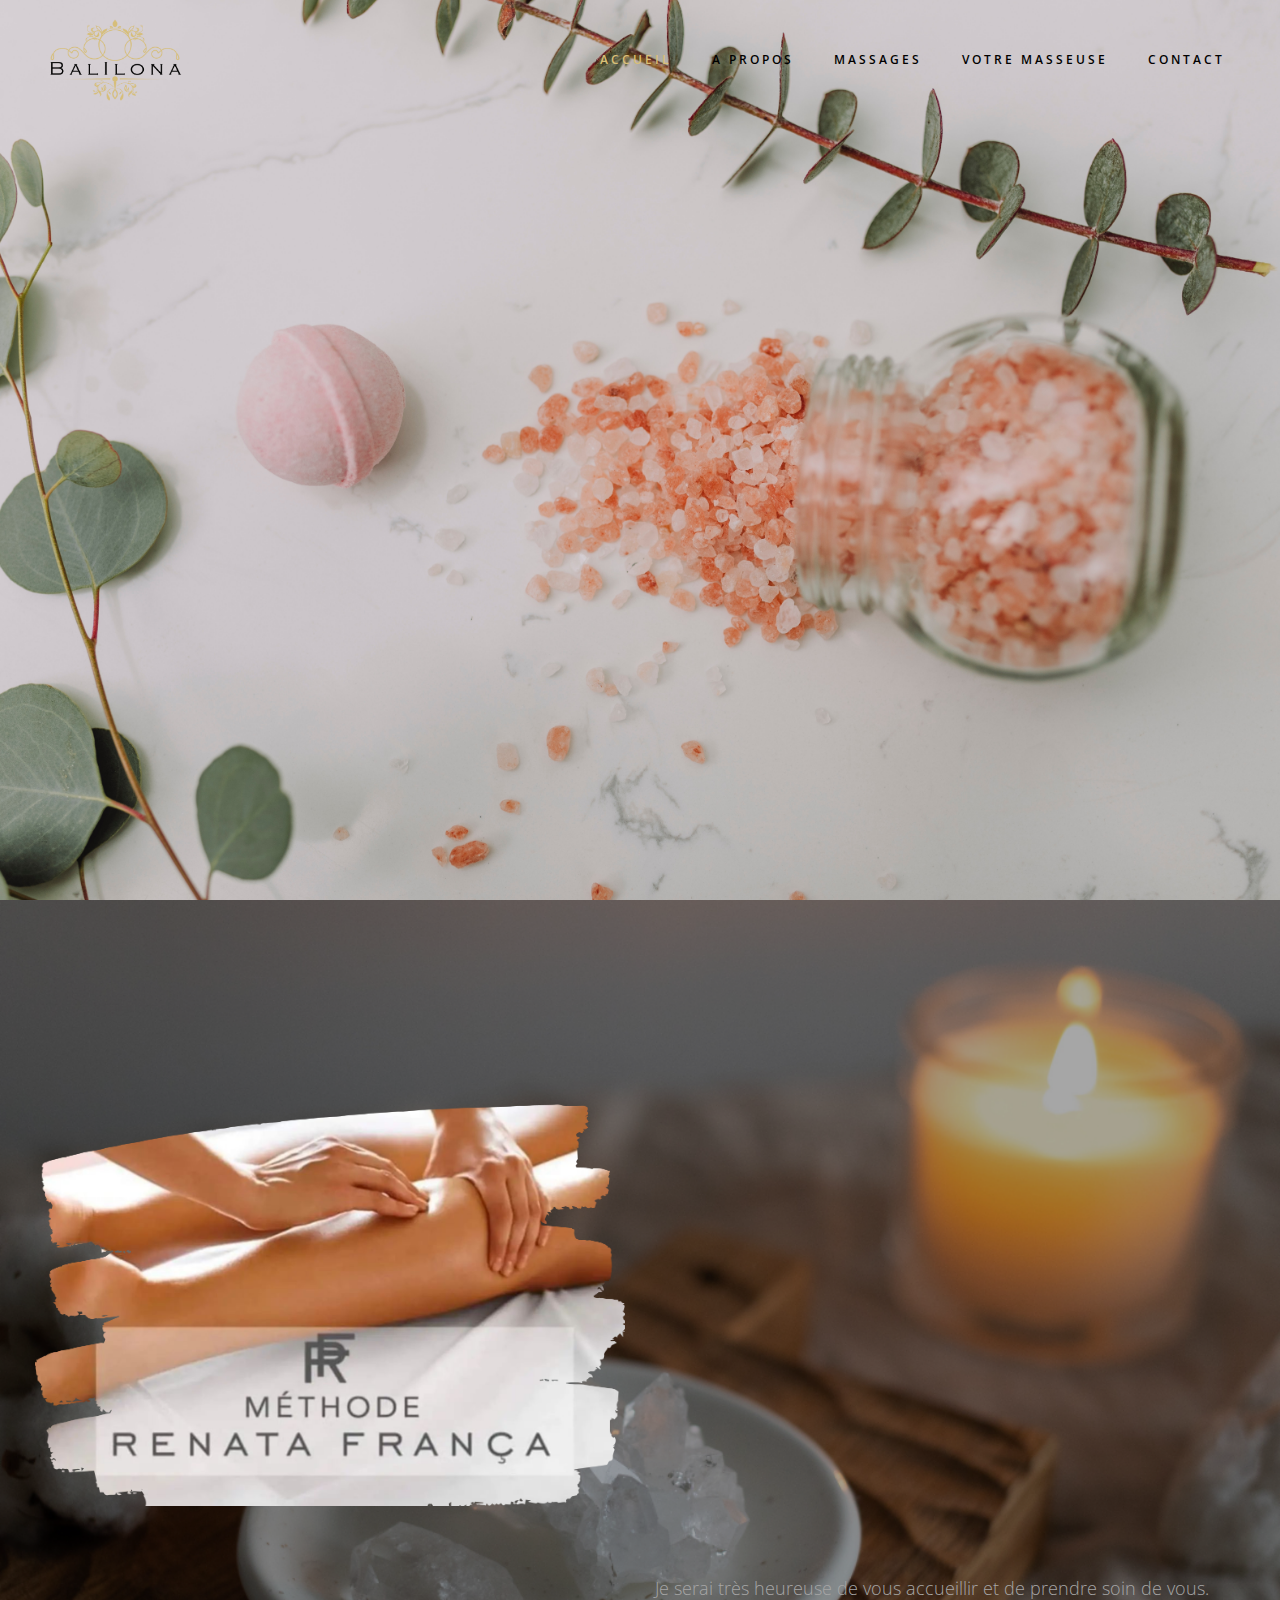
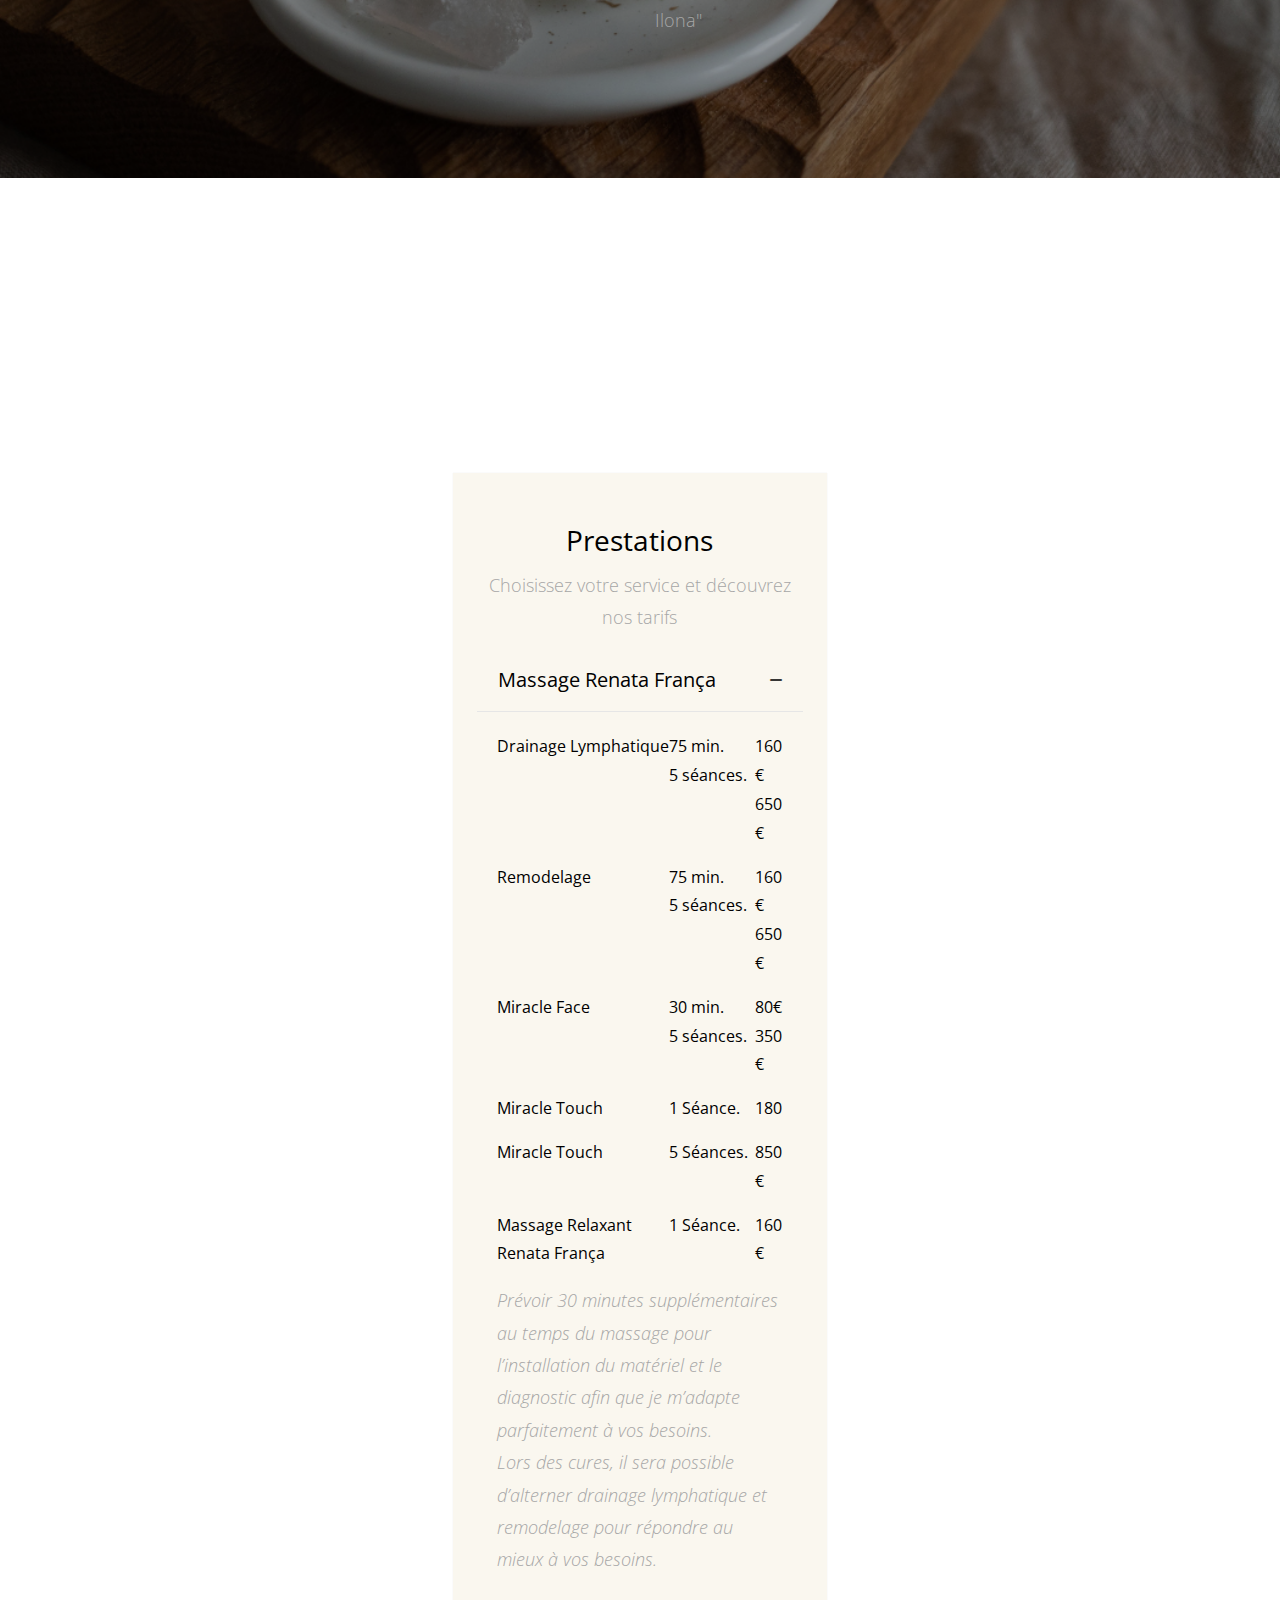
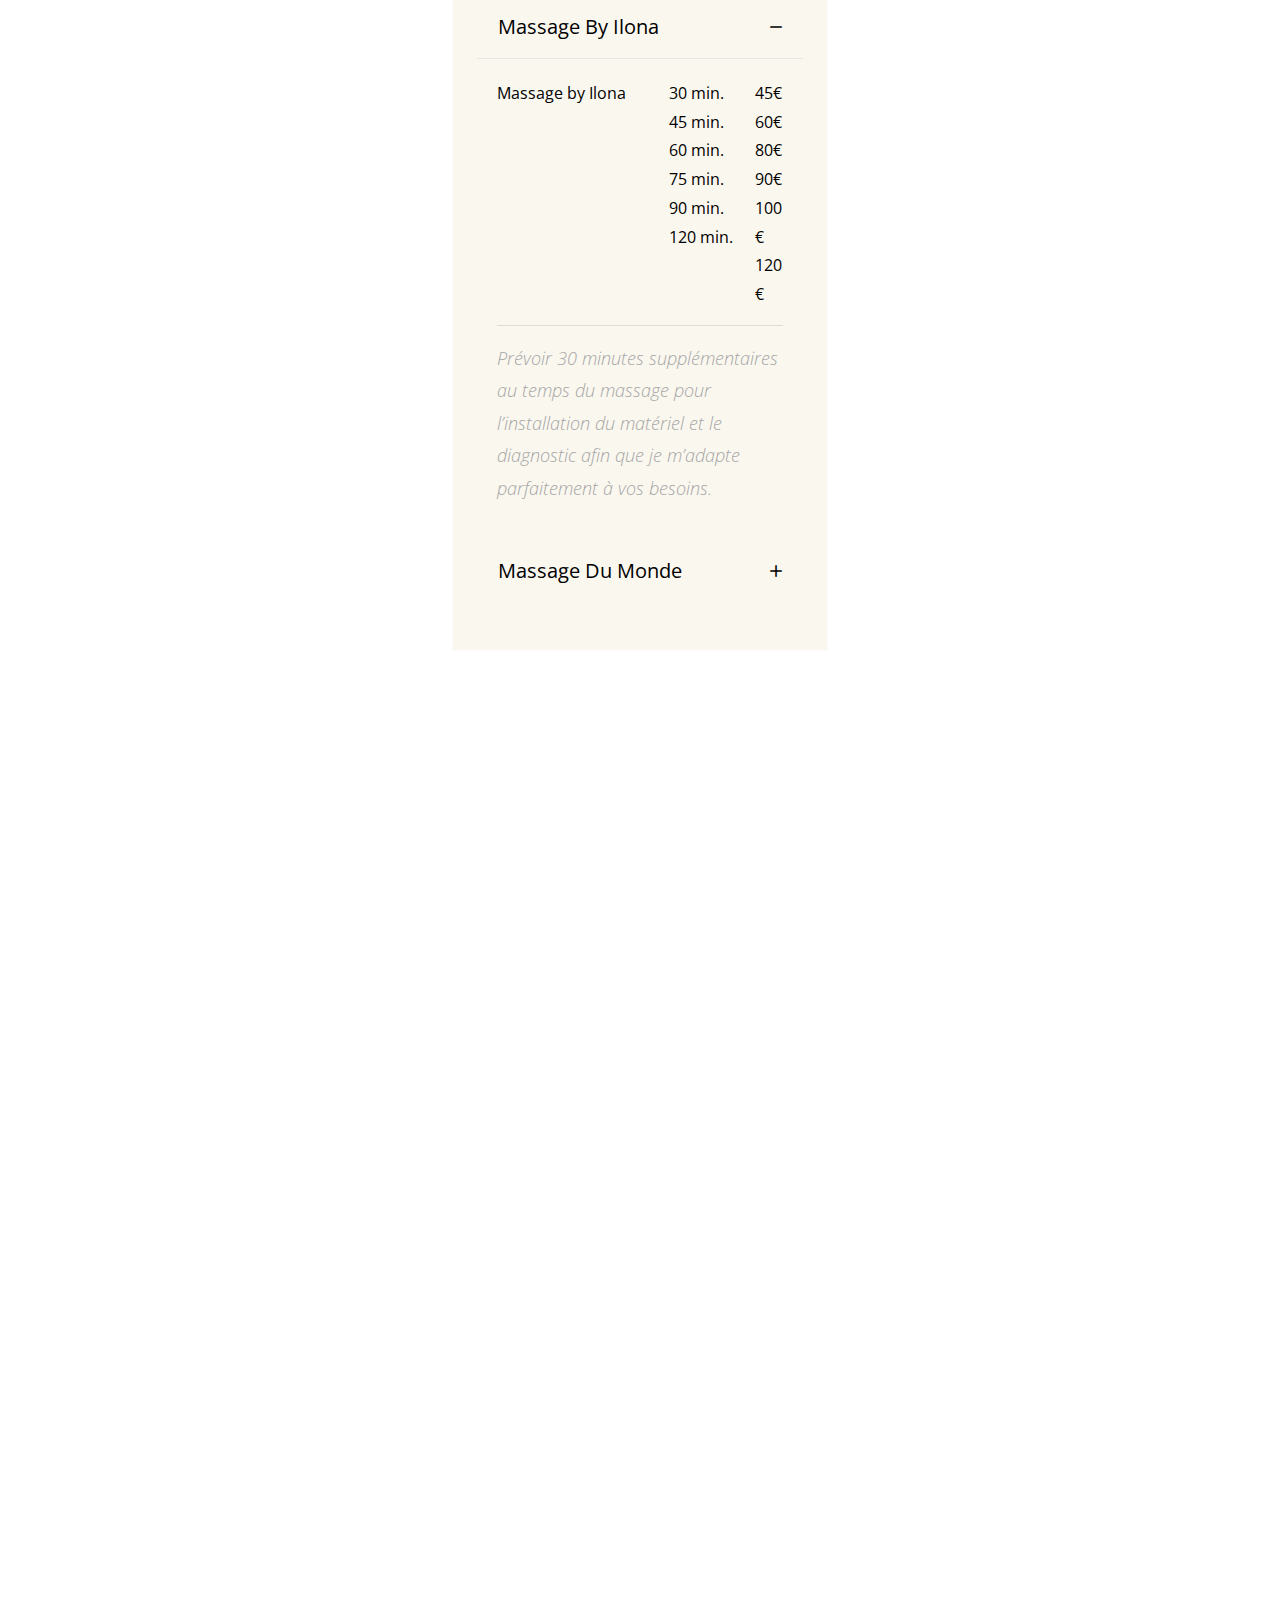
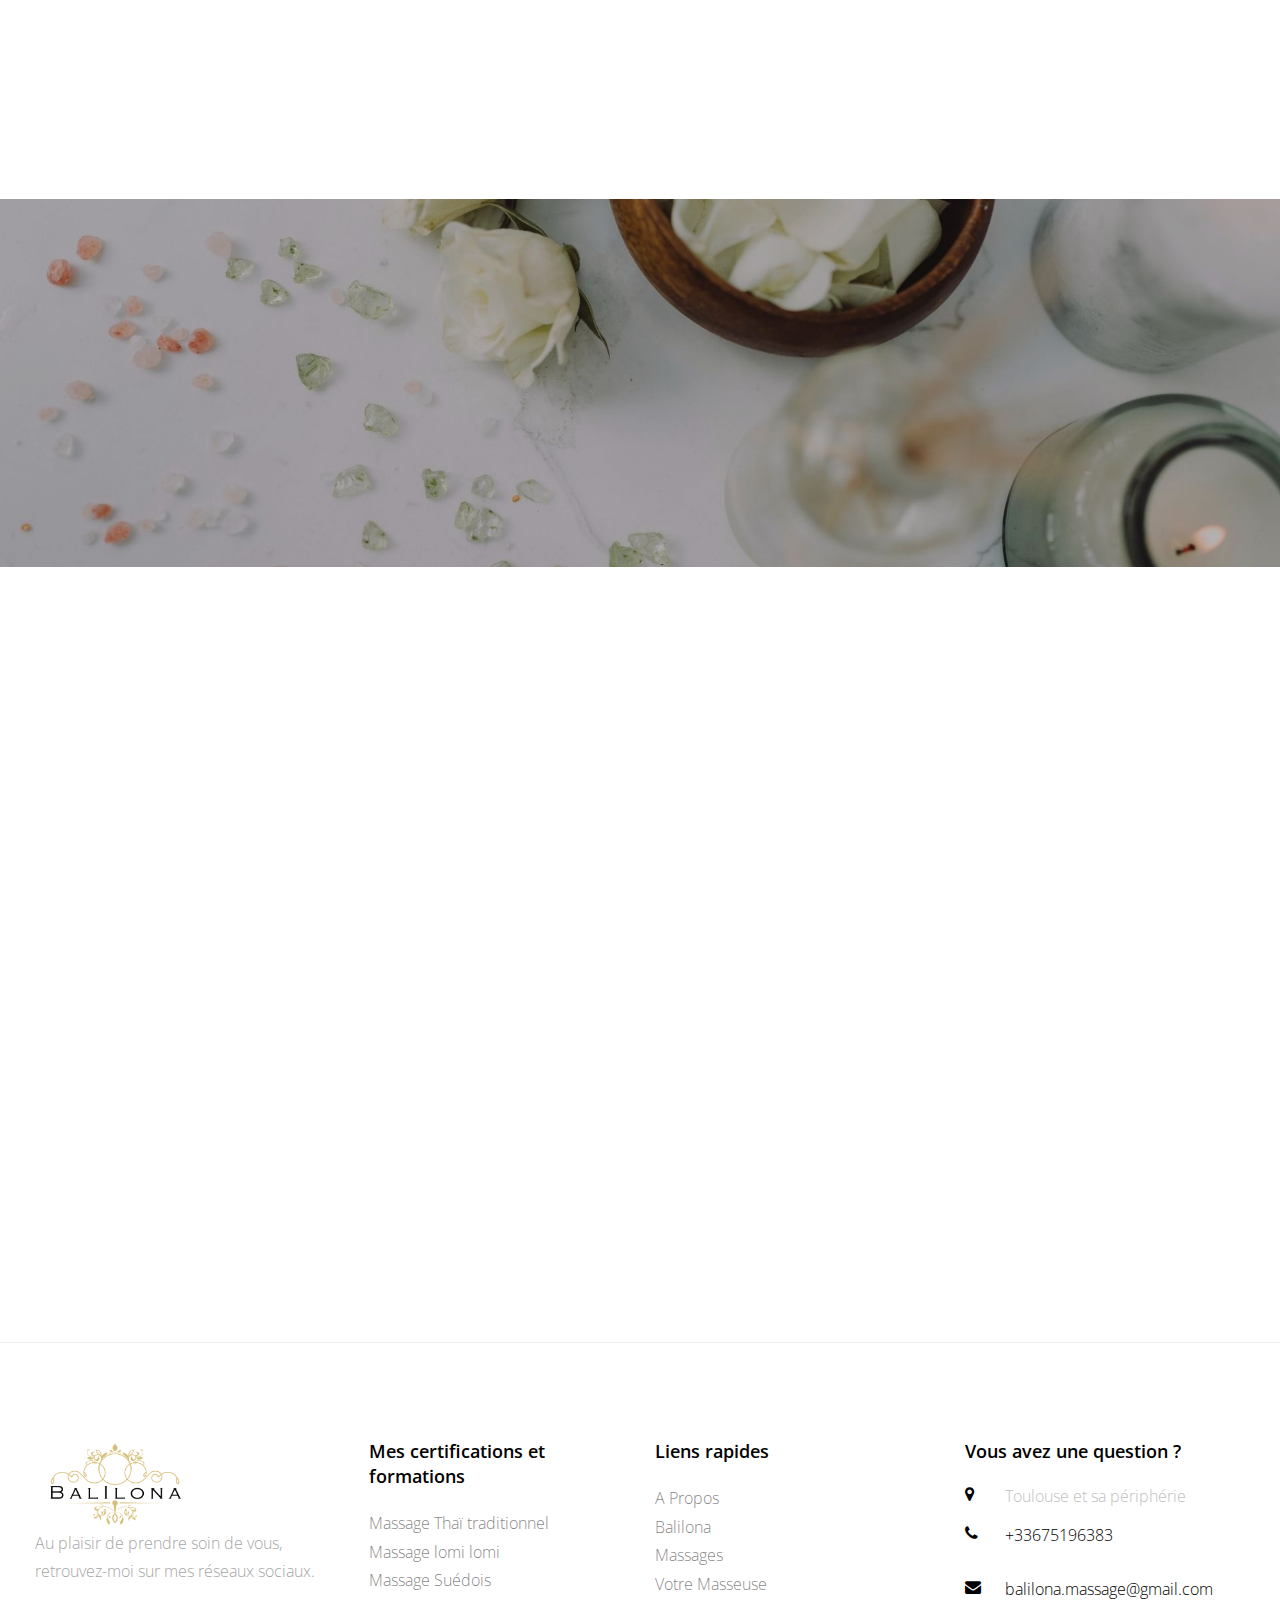
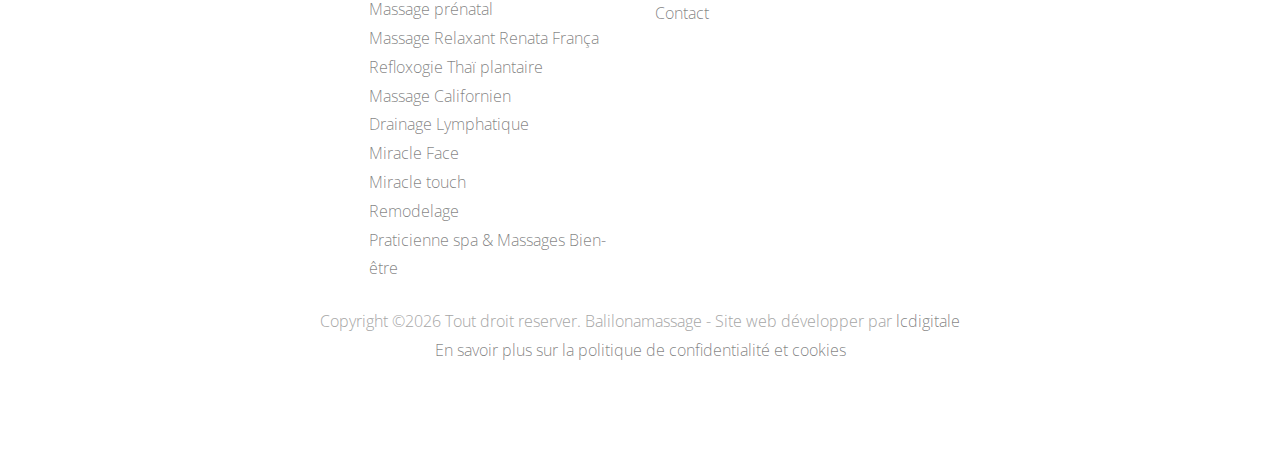
==== index.html @ 9d1067f8 "ok" ====
<!DOCTYPE html>
<html lang="fr">
  <head>
    <title>Balilona Massages | Bien-être - Soin du corps </title>
    <meta charset="utf-8">
	<meta name="Content-Language" content="fr">
    <meta name="viewport" content="width=device-width, initial-scale=1, shrink-to-fit=no">

	<meta name="description" content =" Balilona des Massages à domicile Soin du corps à Cornebarrieu (31700), des résultats immédiats et impressionnants, certifiées Renata França." > 
	
	<meta name=“geo.position” content=“43.649136;1.326251″ />
	<meta name=“geo.placename” content="Cornebarrieu,Toulouse,Blagnac" />
	<meta name="geo.region" content="FR" />
	<meta  name =" Revisit-After " content =" 15 jours " > 
    <meta name="Robots" content="all">
    <meta  name =" Distribution " content =" global " > 
	<meta name="Geography" content="Cornebarrieu,Toulouse,Blagnac,france,31">
	<meta name="Revisit-After" content="15 days">
	<meta name="Author" content="lcdigitale">
	<meta name="googlebot" content="index,follow" />
	<meta name="Distribution" content="global">


	<meta name="google-site-verification" content="D0m6QWLwFqWfWzj986SCKS7WxZ5JpIFlzRQPBS05jjw" />
	<meta  name ="Identifier-URL " content =" https://www.balilonamassages.fr" >  


	<link rel="canonical" href="https://www.balilonamassages.fr/index.html" />
	
    
    <link href="https://fonts.googleapis.com/css?family=Open+Sans:300,400,600,700&display=swap" rel="stylesheet">

    <link href="https://fonts.googleapis.com/css?family=Prata&display=swap" rel="stylesheet">

    <link rel="stylesheet" href="css/open-iconic-bootstrap.min.css">
    <link rel="stylesheet" href="css/animate.css">
    
    <link rel="stylesheet" href="css/owl.carousel.min.css">
    <link rel="stylesheet" href="css/owl.theme.default.min.css">
    <link rel="stylesheet" href="css/magnific-popup.css">

    <link rel="stylesheet" href="css/aos.css">

    <link rel="stylesheet" href="css/ionicons.min.css">

    <link rel="stylesheet" href="css/bootstrap-datepicker.css">
    <link rel="stylesheet" href="css/jquery.timepicker.css">

    
    <link rel="stylesheet" href="css/flaticon.css">
    <link rel="stylesheet" href="css/icomoon.css">
    <link rel="stylesheet" href="css/style.css">

 <!-- Site Icons -->
 <link rel="shortcut icon" href="images/favicon.ico" type="image/x-icon" />
 <link rel="apple-touch-icon" href="images/favicon.png" type="image/png" >
 <link rel="shortcut icon" href="images/favicon.png" type="image/png"> 
 <link rel="icon" type="image/png" href="favicon-32x32.png" sizes="32x32" />
<link rel="icon" type="image/png" href="favicon-16x16.png" sizes="16x16" />



  </head>
  <body>
  
		<nav class="navbar navbar-expand-lg navbar-dark ftco_navbar bg-dark ftco-navbar-light" id="ftco-navbar">
	    <div class="container">
			
	   

		  <a class="navbar-brand" href="index.html">  <img src="images/logosite.png" alt="" width ="160px"  height="90px"></a>
		  
	      <button class="navbar-toggler" type="button" data-toggle="collapse" data-target="#ftco-nav" aria-controls="ftco-nav" aria-expanded="false" aria-label="Toggle navigation">
	        <span class="oi oi-menu"></span> Menu
	      </button>
	      <div class="collapse navbar-collapse" id="ftco-nav">
	        <ul class="navbar-nav ml-auto">
	          <li class="nav-item active"><a href="index.html" class="nav-link">Accueil</a></li>
	          <li class="nav-item"><a href="about.html" class="nav-link">A Propos</a></li>
	          <li class="nav-item"><a href="treatments.html" class="nav-link">Massages</a></li>
	          <li class="nav-item"><a href="specialists.html" class="nav-link">Votre Masseuse</a></li>
	   
	          <li class="nav-item"><a href="contact.html" class="nav-link">Contact</a></li>
	        </ul>
	      </div>
		  </div>
	  </nav>
    <!-- END nav -->

    <section class="hero-wrap js-fullheight" style="background-image: url('images/home.jpg');" data-stellar-background-ratio="0.5">
      <div class="overlay"></div>
      <div class="container">
        <div class="row no-gutters slider-text js-fullheight align-items-center justify-content-center">
          <div class="col-md-10 ftco-animate text-center">
          
            <h1 class="mb-3 bread"> Massage authentique </h1>
            <div class="row justify-content-center">
	            <div class="col-md-7 mb-3">
	            	<p>Des méthodes exclusives aux résultats immédiats et impressionnants, certifiées Renata França </p>
	            </div>
	          </div>
            <p>
            	<!-- <a href="treatments.html" class="btn btn-primary p-3 px-5 py-4 mr-md-2">Prestations</a> -->
				<a href="https://4mains-by-balilona.fr/prendre-rendez-vous/" class="btn btn-primary p-3 px-5 py-4 mr-md-2">Prendre rendez-vous</a>

            	<a href="tel:+33561487504" class="btn btn-primary p-3 px-5 py-4 ml-md-2">Contact</a>
				
            </p>
          </div>
        </div>
      </div>
    </section>
		
	<section class="ftco-section ftco-intro" style="background-image: url(images/bga.jpg);">
    	<div class="container">
        
    		<div class="row">
          <div class="col-lg-6 col-md-6 col-sm-12">
            <div class="coach align-items-stretch">
	    				<div class="img" style="background-image: url(images/renata.webp);" ></div>
	    				<div class="text bg-white p-50 ftco-animate text-center align-items-center">
	    					
	    					<!-- <ul class="ftco-social-media d-flex mt-4">
	                <li class="ftco-animate"><a href="https://www.facebook.com/Balilona-massages-237519251512725/" target="_blank" class="mr-2 d-flex justify-content-center align-items-center"><span class="icon-facebook"></span></a></li>
	                <li class="ftco-animate"><a href="https://www.instagram.com/balilona_massages/?fbclid=IwAR17vVh69WdG_x_L82P-2kBR4TirBGyMKBbxUxsJnkkonviEpHbC3fAAJOo" target="_blank" class="mr-2 d-flex justify-content-center align-items-center"><span class="icon-instagram"></span></a></li>
	              </ul> -->
	    					<p></p>
	    				</div>
	    			</div>
          </div>
		  <div class=" col-lg-6 col-md-6 col-sm-12">
			<div class="heading-section ftco-animate">
	<h2 class="mb-4">Bienvenu(e)s</h2>
  </div>
  
  <p class="ftco-animate">Que ce soit pour un moment de lâcher prise, tensions musculaires ou une fatigue persistante le massage bien être ou thérapeutique viendra soulager et améliorer de façon certaine la plupart de vos maux.

	<br>
	Après un moment d'échange afin de comprendre précisément vos besoins et attentes, j'adapterais le massage afin qu'il vous soit parfaitement personnalisé.
	<br>
	Je suis une masseuse passionnée, diplômée et expérimentée avec un savoir faire et un sérieux professionnalisme, je suis régulièrement en formation pour toujours me perfectionner et vous donner entière satisfaction.

	<br>
	N'hésitez pas à me suivre sur les réseaux sociaux.

  </p>

  <ul class="ftco-footer-social list-unstyled float-lft mt-3">
	<li class="ftco-animate"><a href="https://www.facebook.com/Balilona-massages-237519251512725/" target="_blank"><span class="icon-facebook"></span></a></li>
	<li class="ftco-animate"><a href="https://www.instagram.com/balilona_massages/?fbclid=IwAR17vVh69WdG_x_L82P-2kBR4TirBGyMKBbxUxsJnkkonviEpHbC3fAAJOo" target="_blank"><span class="icon-instagram"></span></a></li>
  </ul>

 <p> Je serai très heureuse de vous accueillir et de prendre soin de vous.
	Ilona"</p>

  <!-- <ul class="mt-5 do-list">
	<li class="ftco-animate"><a href="#"><span class="ion-ios-checkmark-circle mr-3"></span>Vous souhaitez prendre soin de vous</a></li>
	<li class="ftco-animate"><a href="#"><span class="ion-ios-checkmark-circle mr-3"></span>Vous avez besoin d’aide dans votre perte de poids </a></li>
	<li class="ftco-animate"><a href="#"><span class="ion-ios-checkmark-circle mr-3"></span>Vous avez des douleurs musculaires, dorsales</a></li>
	<li class="ftco-animate"><a href="#"><span class="ion-ios-checkmark-circle mr-3"></span>Vous vous sentez fatigué, stressé</a></li>
	  <li class="ftco-animate"><a href="#"><span class="ion-ios-checkmark-circle mr-3"></span>Vous préparez une épreuve sportive</a></li>
	  <li class="ftco-animate"><a href="#"><span class="ion-ios-checkmark-circle mr-3"></span>Vous êtes enceinte</a></li>
	  <li class="ftco-animate"><a href="#"><span class="ion-ios-checkmark-circle mr-3"></span>Vous voulez un moment de bien être </a></li>
  </ul> -->
		</div>
    		</div>
    	</div>
    </section>
	

	

		<section class="ftco-section">
			<div class="container-fluid px-md-5">
				<div class="row justify-content-center mb-5 pb-3">
			<div class="col-md-12 heading-section ftco-animate text-center">
			  <h3 class="subheading">Services</h3>
			  <h2 class="mb-1">Massages</h2>
			</div>
		  </div>
		  <div class="row align-items-center">
			  <div class="col-lg-4">
				  <div class="row no-gutters">
					  <div class="col-md-6 d-flex align-items-stretch">
						  <div class="treatment w-100 text-center ftco-animate border border-right-0 border-bottom-0 p-3 py-4">
									  <div class="icon d-flex justify-content-center align-items-center">
										  <span class="flaticon-candle"></span>
									  </div>
									  <div class="text mt-2">
										  <h3>Drainage Lymphatique</h3>
										  <p>Avec une pression ferme et un rythme rapide ce
											  massage vous soulagera des jambes lourdes et de la rétention d'eau.</p>
									  </div>
								  </div>
					  </div>
					  <div class="col-md-6 d-flex align-items-stretch">
						  <div class="treatment w-100 text-center ftco-animate border border-bottom-0 p-3 py-4">
									  <div class="icon d-flex justify-content-center align-items-center">
										  <span class="flaticon-spa-1"></span>
									  </div>
									  <div class="text mt-2">
										  <h3>Massage Thaï traditionnel</h3>
										  <p>Il détend les muscles et les étires, libère les tensions du corps et de l'esprit, accélère la circulation sanguine et améliore les flexibilités.</p>
									  </div>
								  </div>
					  </div>
					  <div class="col-md-6 d-flex align-items-stretch">
						  <div class="treatment w-100 text-center ftco-animate border border-right-0 p-3 py-4">
									  <div class="icon d-flex justify-content-center align-items-center">
										  <span class="flaticon-stone"></span>
									  </div>
									  <div class="text mt-2">
										  <h3>Massage Californien</h3>
										  <p>Lent et fluide, il est composé d’effleurages relaxants, doux et enveloppants,aide à prendre conscience de son corps, un instant de détente totale.</p>
									  </div>
								  </div>
					  </div>
					  <div class="col-md-6 d-flex align-items-stretch">
						<div class="treatment w-100 text-center ftco-animate border p-3 py-4">
									<div class="icon d-flex justify-content-center align-items-center">
										<span class="flaticon-rose"></span>
									</div>
									<div class="text mt-2">
										<h3>Miracle Touch </h3>
										<p> Comme une liposculture manuelle garantissant une silhouette affinée, une peau uniforme et des muscles mieux dessinés. Il réduit la cellulite et la rétention d’eau, les résultats sont spectaculaires.</p>
									</div>
								</div>
					</div>
	
					  <div class="col-md-6 d-flex align-items-stretch">
						<div class="treatment w-100 text-center ftco-animate border border-right-0 p-3 py-4">
									<div class="icon d-flex justify-content-center align-items-center">
										<span class="flaticon-stone"></span>
									</div>
									<div class="text mt-2">
										<h3>Relaxant Renata</h3>
										<p>favorise l’équilibre entre le corps et l’esprit, il soulage les douleurs musculaires, détend le corps, diminue les tensions, améliore la qualité du sommeil.</p>
									</div>
								</div>
					</div>
					<div class="col-md-6 d-flex align-items-stretch">
						<div class="treatment w-100 text-center ftco-animate border p-3 py-4">
									<div class="icon d-flex justify-content-center align-items-center">
										<span class="flaticon-lotus"></span>
									</div>
									<div class="text mt-2">
										<h3>Massage By Ilona</h3>
										<p>C’est un massage personnalisé qui répond aux besoins du receveur,ce massage signature saura soulager vos maux,en travaillant en profondeur.</p>
									</div>
								</div>
					</div>
				  </div>
			  </div>
	
	
			  <div class="col-lg-4 d-flex align-items-stretch">
				  <div id="accordion" class="myaccordion w-100 text-center py-5 px-1 px-md-4">
					  <div>
						  <h3>Prestations</h3>
						  <p>Choisissez votre service et découvrez nos tarifs </p>
					  </div>
					  <div class="card">
						  <div class="card-header" id="headingOne">
							<h2 class="mb-0">
							  <button class="d-flex align-items-center justify-content-between btn btn-link" data-toggle="collapse" data-target="#collapseOne" aria-expanded="true" aria-controls="collapseOne">
								Massage Renata França
								<i class="fa" aria-hidden="true"></i>
							  </button>
							</h2>
						  </div>
						  <div id="collapseOne" class="collapse show" aria-labelledby="headingOne" data-parent="#accordion">
							  <div class="card-body text-left">
								<ul>
									<li class="d-flex">
										<span>Drainage Lymphatique</span>
										
	
										<span>75 min. <br> 5 séances.</span>
											<span>  160€ <br> 650€ </span>
										
									</li>
									<li class="d-flex">
										<span>Remodelage</span>
										<span>75 min. <br> 5 séances.</span>
											<span>  160€ <br> 650€ </span>
									</li>
									<li class="d-flex">
										<span>Miracle Face</span>
										<span>30 min. <br> 5 séances.</span>
										<span>  80€ <br> 350€ </span>
									</li>
	
									<li class="d-flex">
										<span>Miracle Touch </span>
										<span> 1 Séance.</span>
										<span>  180  </span>
									</li>
	
									<li class="d-flex">
										<span>Miracle Touch </span>
										<span> 5 Séances.</span>
										<span>   850€  </span>
									</li>
									
									
									<li class="d-flex">
										<span>Massage Relaxant <br> Renata França </span>
										<span> 1 Séance.</span>
										<span>   160€ </span>
									</li>
								</ul>
								<em>Prévoir 30 minutes supplémentaires au temps du massage pour l’installation du matériel et le diagnostic afin que je m’adapte parfaitement à vos besoins. <br>
									Lors des cures, il sera possible d’alterner drainage lymphatique et remodelage pour répondre au mieux à vos besoins.
	</em>
							</div>
						  </div>
						</div>
					   
					  <div class="card">
						  <div class="card-header" id="headingTwo">
							<h2 class="mb-0">
							  <button class="d-flex align-items-center justify-content-between btn btn-link" data-toggle="collapse" data-target="#collapseTwo" aria-expanded="true" aria-controls="collapseTwo">
								Massage by Ilona
								<i class="fa" aria-hidden="true"></i>
							  </button>
							</h2>
						  </div>
						  <div id="collapseTwo" class="collapse show" aria-labelledby="headingTwo" data-parent="#accordion">
							<div class="card-body text-left">
								<ul>
									<li class="d-flex">
										<span>Massage by Ilona</span>
										<span>30 min.   <br> 45 min. <br> 60 min. <br> 75 min. <br> 90 min. <br> 120 min.</span>
											<span>  45€ <br> 60€ <br> 80€ <br> 90€ <br> 100€ <br> 120€ </span>
									
									  </li>
	
									 
									  <hr>
									  <em>Prévoir 30 minutes supplémentaires au temps du massage pour l’installation du matériel et le diagnostic afin que je m’adapte parfaitement à vos besoins.</em>
							
								</ul>
							</div>
						  </div>
						</div>
							<div class="card">
							  <div class="card-header" id="headingFour">
								<h2 class="mb-0">
								  <button class="d-flex align-items-center justify-content-between btn btn-link collapsed" data-toggle="collapse" data-target="#collapseFour" aria-expanded="false" aria-controls="collapseFour">
									  Massage du Monde
									<i class="fa" aria-hidden="true"></i>
								  </button>
								</h2>
							  </div>
							  <div id="collapseFour" class="collapse" aria-labelledby="headingFour" data-parent="#accordion">
								  <div class="card-body text-left">
									<ul>
										<li class="d-flex">
											<span>Massage prénatal</span>
											<span>60 min.  <br> 75 min.  </span>
												<span>  80€  <br> 90€ </span>
										
										  </li>
										<li class="d-flex">
											<span>Massage Thaï traditionnel</span>
											<span>60 min. <br> 75 min. <br> 90 min. </span>
											<span>  80€ <br> 90€ <br> 100€ </span>
											<!-- <span>105 min.</span>
											<span>90€</span>    -->
										</li>
										<li class="d-flex">
											<span>Massage Californien</span>
											<span>60 min. <br> 75 min. <br> 90 min. </span>
											<span>  80€ <br> 90€ <br> 100€ </span>
											<!-- <span>45 min.  <br> 60 min. <br>90 min. </span>
											<span>  50€ <br> 65€ <br> 95€ </span> -->
										   
										</li>
										<li class="d-flex">
											<span>Refloxogie plantaire Thaï</span>
											<span>45 min.</span>
											<span>70€</span>
										</li>
	
										<li class="d-flex">
											<span>Massage Suédois </span>
											<span>60 min. <br> 75 min. <br> 90 min. </span>
											<span>  80€ <br> 90€ <br> 100€ </span>
										</li>
										<hr>
										<em>Prévoir 30 minutes supplémentaires au temps du massage pour l’installation du matériel et le diagnostic afin que je m’adapte parfaitement à vos besoins.</em>
									  
									</ul>
								</div>
							  </div>
							</div>
	
						
						  
						  </div>
			  </div>
	
	
			  <div class="col-lg-4">
				  <div class="row no-gutters">
					  <div class="col-md-6 d-flex align-items-stretch">
						  <div class="treatment w-100 text-center ftco-animate border border-right-0 border-bottom-0 p-3 py-4">
									  <div class="icon d-flex justify-content-center align-items-center">
										  <span class="flaticon-beauty-treatment"></span>
									  </div>
									  <div class="text mt-2">
										  <h3>Miracle Face</h3>
										  <p> Pour une peau oxygénée et drainée,il aura un effet lifting naturel,améliorant la cicatrisation, détoxifiant, le contour du visage est retravaillé.</p>
									  </div>
								  </div>
					  </div>
					  <div class="col-md-6 d-flex align-items-stretch">
						  <div class="treatment w-100 text-center ftco-animate border border-bottom-0 p-3 py-4">
									  <div class="icon d-flex justify-content-center align-items-center">
										  <span class="flaticon-relax"></span>
									  </div>
									  <div class="text mt-2">
										  <h3>Remodelage</h3>
										  <p>Amincissant par excellence! Grâce à des manœuvres manuelles vigoureuses, rapides et fermes
											   ce qui donne une silhouette aux contours uniformes.</p>
									  </div>
								  </div>
					  </div>
					  <div class="col-md-6 d-flex align-items-stretch">
						  <div class="treatment w-100 text-center ftco-animate border border-right-0 p-3 py-4">
									  <div class="icon d-flex justify-content-center align-items-center">
										  <span class="flaticon-massage"></span>
									  </div>
									  <div class="text mt-2">
										  <h3>Refloxogie Thaï</h3>
										  <p>c’est un massage basé sur la stimulation des points d’acupunctures, des zones de réflexologies et des lignes d’énergies.</p>
									  </div>
								  </div>
					  </div>
					  <div class="col-md-6 d-flex align-items-stretch">
						  <div class="treatment w-100 text-center ftco-animate border p-3 py-4">
									  <div class="icon d-flex justify-content-center align-items-center">
										  <span class="flaticon-rose"></span>
									  </div>
									  <div class="text mt-2">
										  <h3>Massage suédois</h3>
										  <p>Idéal pour la récupération sportive grâce, pour dénouer les tensions musculaires, étirer les tendons et ligaments, raffermir les muscles et aider à éliminer les toxines.</p>
									  </div>
								  </div>
					  </div>
	
						<div class="col-md-6 d-flex align-items-stretch">
						  <div class="treatment w-100 text-center ftco-animate border border-right-0 p-3 py-4">
									  <div class="icon d-flex justify-content-center align-items-center">
										  <span class="flaticon-massage"></span>
									  </div>
									  <div class="text mt-2">
										  <h3>Massage prénatal </h3>
										  <p>Pour femme enceinte soulage les douleurs musculaires et articulaires ,améliore la circulation sanguine et lymphatique, réduit la rétention d’eau , soulage le stress, l’anxiété et la fatigue.</p>
									  </div>
								  </div>
					  </div>
	
					
				  </div>
			  </div>
		  </div>
			</div>
		</section>
	
	  



    <section class="ftco-section testimony-section">
      <div class="container">
        <div class="row justify-content-center mb-5 pb-3">
          <div class="col-md-10 heading-section ftco-animate text-center">
            <h3 class="subheading">Témoignages</h3>
            <h2 class="mb-1">Ce qu'ils pensent</h2>
          </div>
        </div>
        <div class="row ftco-animate">
          <div class="col-md-12">
            <div class="carousel-testimony owl-carousel">
              <div class="item">
                <div class="testimony-wrap p-4 pb-5">
                  <div class="text">
                  	<div class="line pl-5">
	                    <p class="mb-4 pb-1">super professionnelle, douce et attentionnée ravie de t'avoir fait confiance après ma cure de drainage lymphatique et conseils j'ai gagné une taille.</p>
	                    <span class="quote d-flex align-items-center justify-content-center">
	                      <i class="icon-quote-left"></i>
	                    </span>
	                  </div>
                    <div class="d-flex align-items-center">
                    	<div class="user-img" style="background-image: url()">
		                  </div>
		                  <div class="ml-4">
		                  	<p class="name">Béatrice</p>
		                    <span class="position">Client</span>
		                  </div>
                    </div>
                  </div>
                </div>
              </div>
              <div class="item">
                <div class="testimony-wrap p-4 pb-5">
                  <div class="text">
                    <div class="line pl-5">
	                    <p class="mb-4 pb-1">Ilona a été à l'écoute de mes besoins, elle m'a expliqué précisément ses méthodes, et le drainage lymphatique est extraordinaire.</p>
	                    <span class="quote d-flex align-items-center justify-content-center">
	                      <i class="icon-quote-left"></i>
	                    </span>
	                  </div>

                    <div class="d-flex align-items-center">
                    	<div class="user-img" style="background-image: url()">
		                  </div>
		                  <div class="ml-4">
							<p class="name">Martine</p>
		                    <span class="position">Client</span>
		                  </div>
                    </div>
                  </div>
                </div>
              </div>


              <div class="item">
                <div class="testimony-wrap p-4 pb-5">
                  <div class="text">
                    <div class="line pl-5">
	                    <p class="mb-4 pb-1">Hier c'était la 4 ème séance de ma cure mon corps est vraiment modifié, metamorphosé,affiné, je recommande à tout le monde ilona.</p>
	                    <span class="quote d-flex align-items-center justify-content-center">
	                      <i class="icon-quote-left"></i>
	                    </span>
	                  </div>

                    <div class="d-flex align-items-center">
                    	<div class="user-img" style="background-image: url()">
		                  </div>
		                  <div class="ml-4">
		                  	<p class="name">Stéphanie</p>
		                    <span class="position">Client</span>
		                  </div>
                    </div>
                  </div>
                </div>
              </div>


			  
              <div class="item">
                <div class="testimony-wrap p-4 pb-5">
                  <div class="text">
                    <div class="line pl-5">
	                    <p class="mb-4 pb-1">Très professionnel, très bon massage relaxant et tonifiant. Très accueillant et souriante. Je recommande Ilona sans problème.</p>
	                    <span class="quote d-flex align-items-center justify-content-center">
	                      <i class="icon-quote-left"></i>
	                    </span>
	                  </div>

                    <div class="d-flex align-items-center">
                    	<div class="user-img" style="background-image: url()">
		                  </div>
		                  <div class="ml-4">
		                  	<p class="name">Jérémy</p>
		                    <span class="position">Client</span>
		                  </div>
                    </div>
                  </div>
                </div>
              </div>

			  <div class="item">
                <div class="testimony-wrap p-4 pb-5">
                  <div class="text">
                    <div class="line pl-5">
	                    <p class="mb-4 pb-1">Drainage au top, douleurs soulagées un vrai bonheur. Merci... vivement le prochain</p>
	                    <span class="quote d-flex align-items-center justify-content-center">
	                      <i class="icon-quote-left"></i>
	                    </span>
	                  </div>

                    <div class="d-flex align-items-center">
                    	<div class="user-img" style="background-image: url()">
		                  </div>
		                  <div class="ml-4">
		                  	<p class="name">Val</p>
		                    <span class="position">Client</span>
		                  </div>
                    </div>
                  </div>
                </div>
              </div>

			  
			  <div class="item">
                <div class="testimony-wrap p-4 pb-5">
                  <div class="text">
                    <div class="line pl-5">
	                    <p class="mb-4 pb-1">Ilona a été attentive à ma demande. Très professionnelle, souriante, agréable,... Très belle personne qui sait prendre soin de vous.</p>
	                    <span class="quote d-flex align-items-center justify-content-center">
	                      <i class="icon-quote-left"></i>
	                    </span>
	                  </div>

                    <div class="d-flex align-items-center">
                    	<div class="user-img" style="background-image: url()">
		                  </div>
		                  <div class="ml-4">
		                  	<p class="name">Sandra</p>
		                    <span class="position">Client</span>
		                  </div>
                    </div>
                  </div>
                </div>
              </div>

			  <div class="item">
                <div class="testimony-wrap p-4 pb-5">
                  <div class="text">
                    <div class="line pl-5">
	                    <p class="mb-4 pb-1">Le meilleur service que j’ai pu voir ! Les clients.tes sont traités.ées avec douceur et professionnalisme, le travail est parfait, on est satisfaits.tes de A à Z.</p>
	                    <span class="quote d-flex align-items-center justify-content-center">
	                      <i class="icon-quote-left"></i>
	                    </span>
	                  </div>

                    <div class="d-flex align-items-center">
                    	<div class="user-img" style="background-image: url()">
		                  </div>
		                  <div class="ml-4">
		                  	<p class="name">Graziano</p>
		                    <span class="position">Client</span>
		                  </div>
                    </div>
                  </div>
                </div>
              </div>

			  <div class="item">
                <div class="testimony-wrap p-4 pb-5">
                  <div class="text">
                    <div class="line pl-5">
	                    <p class="mb-4 pb-1">Masseuse professionnelle et au top. Je recommence fortement! Cette jeune femme est d’une gentillesse et à l’écoute de ses clients. On sens qu’elle est très bien formée et qu’elle se forme très régulièrement pour nous apporter des soins d’exceptions. Merci encore pour ses agréables moments!</p>
	                    <span class="quote d-flex align-items-center justify-content-center">
	                      <i class="icon-quote-left"></i>
	                    </span>
	                  </div>

                    <div class="d-flex align-items-center">
                    	<div class="user-img" style="background-image: url()">
		                  </div>
		                  <div class="ml-4">
		                  	<p class="name">Cynthia</p>
		                    <span class="position">Client</span>
		                  </div>
                    </div>
                  </div>
                </div>
              </div>

			  <div class="item">
                <div class="testimony-wrap p-4 pb-5">
                  <div class="text">
                    <div class="line pl-5">
	                    <p class="mb-4 pb-1">Jeune masseuse au top! Perplexe du fait de sa jeunesse, j'ai été ravie de son soin! Elle est à l'écoute et sait vous mettre à l'aise! On en ressort décontracté! Merci encore et à très bientôt!</p>
	                    <span class="quote d-flex align-items-center justify-content-center">
	                      <i class="icon-quote-left"></i>
	                    </span>
	                  </div>

                    <div class="d-flex align-items-center">
                    	<div class="user-img" style="background-image: url()">
		                  </div>
		                  <div class="ml-4">
		                  	<p class="name">Elodie</p>
		                    <span class="position">Client</span>
		                  </div>
                    </div>
                  </div>
                </div>
              </div>














              <div class="item">
                <div class="testimony-wrap p-4 pb-5">
                  <div class="text">
                    <div class="line pl-5">
	                    <p class="mb-4 pb-1">Merci à Ilona pour ta gentillesse et ta bienveillance, ce drainage fut un pur moment de plaisir, j'ai dormi comme un bébé et je n'ai plus mal au jambes.</p>
	                    <span class="quote d-flex align-items-center justify-content-center">
	                      <i class="icon-quote-left"></i>
	                    </span>
	                  </div>

                    <div class="d-flex align-items-center">
                    	<div class="user-img" style="background-image: url()">
		                  </div>
		                  <div class="ml-4">
		                	<p class="name">Carine</p>
		                    <span class="position">Client</span>
		                  </div>
                    </div>
                  </div>
                </div>
              </div>
              
              </div> 
            </div>
          </div>
        </div>
      </div>
    </section>

    
	  <section class="ftco-counter img" id="section-counter" style="background-image: url(images/para.jpg);" data-stellar-background-ratio="0.2">
		<div class="overlay"></div>
  <div class="container">
	<div class="row justify-content-center">
		<div class="col-md-10">
			<div class="row">
			 
			  <div class="col-md-6 col-lg-6 d-flex justify-content-center counter-wrap ftco-animate">
				<div class="block-18 text-center">
				  <div class="text">
					  <strong class="number" data-number="3">0</strong>
					  <span>Diplômes</span>
				  </div>
				</div>
			  </div>
			  
			  <div class="col-md-6 col-lg-6 d-flex justify-content-center counter-wrap ftco-animate">
				<div class="block-18 text-center">
				  <div class="text">
					  <strong class="number" data-number="16">0</strong>
					  <span>Certifications</span>
				  </div>
				</div>
			  </div>
			</div>
		  </div>
	</div>
  </div>
</section>


		<section class="ftco-gallery ftco-section">
    	<div class="container">
    		<div class="row justify-content-center mb-5 pb-3">
          <div class="col-md-7 heading-section ftco-animate text-center">
            <h3 class="subheading">Galerie</h3>
            <h2 class="mb-1">Découvrez les dernières photos</h2>
          </div>
        </div>
    		<div class="row">
					<div class="col-md-3 ftco-animate">
						<a href="images/gallery-1.jpg" class="gallery image-popup img d-flex align-items-center" style="background-image: url(images/gallery-1.jpg);">
							<div class="icon mb-4 d-flex align-items-center justify-content-center">
    						<span class="icon-instagram"></span>
    					</div>
						</a>
					</div>
					<div class="col-md-3 ftco-animate">
						<a href="images/gallery-2.jpg" class="gallery image-popup img d-flex align-items-center" style="background-image: url(images/gallery-2.jpg);">
							<div class="icon mb-4 d-flex align-items-center justify-content-center">
    						<span class="icon-instagram"></span>
    					</div>
						</a>
					</div>
					<div class="col-md-3 ftco-animate">
						<a href="images/gallery-3.jpg" class="gallery image-popup img d-flex align-items-center" style="background-image: url(images/gallery-3.jpg);">
							<div class="icon mb-4 d-flex align-items-center justify-content-center">
    						<span class="icon-instagram"></span>
    					</div>
						</a>
					</div>
					<div class="col-md-3 ftco-animate">
						<a href="images/avnt.jpg" class="gallery image-popup img d-flex align-items-center" style="background-image: url(images/avnt.jpg);">
							<div class="icon mb-4 d-flex align-items-center justify-content-center">
    						<span class="icon-instagram"></span>
    					</div>
						</a>
					</div>
        </div>
    	</div>
    </section>

		
	<footer class="ftco-footer ftco-section">
		<div class="container">
		  <div class="row d-flex">
			<div class="col-md">
			  <div class="ftco-footer-widget mb-4">
				  <a href="index.html">  <img src="images/logosite.png" alt="" width ="160px"  height="90px"></a>
				<p>Au plaisir de prendre soin de vous, retrouvez-moi sur mes réseaux sociaux.</p>
				<ul class="ftco-footer-social list-unstyled float-lft mt-3">
				  <li class="ftco-animate"><a href="https://www.facebook.com/Balilona-massages-237519251512725/" target="_blank"><span class="icon-facebook"></span></a></li>
				  <li class="ftco-animate"><a href="https://www.instagram.com/balilona_massages/?fbclid=IwAR17vVh69WdG_x_L82P-2kBR4TirBGyMKBbxUxsJnkkonviEpHbC3fAAJOo" target="_blank"><span class="icon-instagram"></span></a></li>
				</ul>
			  </div>
			</div>
			<div class="col-md">
			  <div class="ftco-footer-widget mb-4 ml-md-4">
				<h2 class="ftco-heading-2">Mes certifications et formations</h2>
				<ul class="list-unstyled">
				  <li><a href="images/thai.jpg" target="_blank">Massage Thaï traditionnel</a></li>
				  <li><a href="images/lomi.jpg" target="_blank">Massage lomi lomi</a></li>
				  <li><a href="images/suedois.jpg" target="_blank">Massage Suédois</a></li>
				  <li><a href="images/prena.jpg" target="_blank">Massage prénatal</a></li>
				  <li><a href="images/relax.jpg" target="_blank">Massage Relaxant Renata França</a></li>
				  <li><a href="images/reflexo.jpg" target="_blank">Refloxogie Thaï plantaire</a></li>
				  <li><a href="images/cal.jpg" target="_blank">Massage Californien</a></li>
				  <li><a href="images/lymph.jpg" target="_blank">Drainage Lymphatique</a></li>
				  <li><a href="images/face.jpg" target="_blank">Miracle Face</a></li>
				  <li><a href="images/touch.jpg" target="_blank">Miracle touch</a></li>
				  <li><a href="images/modo.jpg" target="_blank">Remodelage</a></li>
				  <li><a href="images/bien.jpg" target="_blank">Praticienne spa & Massages Bien-être</a></li>
				</ul>
			  </div>
			</div>
			<div class="col-md">
			  <div class="ftco-footer-widget mb-4">
				<h2 class="ftco-heading-2">Liens rapides</h2>
				<ul class="list-unstyled">
				  <li><a href="about.html">A Propos</a></li>
				  <li><a href="index.html">Balilona</a></li>
				  <li><a href="treatments.html">Massages</a></li>
				  <li><a href="specialists.html">Votre Masseuse</a></li>
				  <li><a href="contact.html">Contact</a></li>
				</ul>
			  </div>
			</div>
			<div class="col-md">
			  <div class="ftco-footer-widget mb-4">
				<h2 class="ftco-heading-2">Vous avez une question ?</h2>
				<div class="block-23 mb-3">
				  <ul>
					<li><span class="icon icon-map-marker"></span><span class="text">Toulouse et sa périphérie </span></li>
					<li><a href="tel:+33675196383"><span class="icon icon-phone"></span><span class="text">+33675196383 </span></a></li>
					<li><a href="mailto:balilona.massage@gmail.com"><span class="icon icon-envelope"></span><span class="text">balilona.massage@gmail.com</span></a></li>
				  </ul>
				</div>
			  </div>
			</div>
		  </div>
		  <div class="row">
			<div class="col-md-12 text-center">
  
			  <p class="mb-0">
				Copyright &copy;<script>
				  document.write(new Date().getFullYear());
  
				</script> Tout droit reserver. Balilonamassage - Site web développer  <i class="" aria-hidden="true"></i> par <a href="https://lcdigitale.fr" target="_blank">lcdigitale</a>
			  
			  </p>
			  <a  href ="cookies.html" >  En savoir plus sur la politique de confidentialité et cookies  </a > 
			</div>
		  </div>
		</div>
	  </footer>
  

  <!-- loader -->
  <div id="ftco-loader" class="show fullscreen"><svg class="circular" width="48px" height="48px"><circle class="path-bg" cx="24" cy="24" r="22" fill="none" stroke-width="4" stroke="#eeeeee"/><circle class="path" cx="24" cy="24" r="22" fill="none" stroke-width="4" stroke-miterlimit="10" stroke="#F96D00"/></svg></div>


  <script src="js/jquery.min.js"></script>
  <script src="js/jquery-migrate-3.0.1.min.js"></script>
  <script src="js/popper.min.js"></script>
  <script src="js/bootstrap.min.js"></script>
  <script src="js/jquery.easing.1.3.js"></script>
  <script src="js/jquery.waypoints.min.js"></script>
  <script src="js/jquery.stellar.min.js"></script>
  <script src="js/owl.carousel.min.js"></script>
  <script src="js/jquery.magnific-popup.min.js"></script>
  <script src="js/aos.js"></script>
  <script src="js/jquery.animateNumber.min.js"></script>
  <script src="js/bootstrap-datepicker.js"></script>
  <script src="js/jquery.timepicker.min.js"></script>
  <script src="js/scrollax.min.js"></script>
  <!-- <script src="https://maps.googleapis.com/maps/api/js?key=AIzaSyBVWaKrjvy3MaE7SQ74_uJiULgl1JY0H2s&sensor=false"></script>
  <script src="js/google-map.js"></script> -->
  <script src="js/main.js"></script>
  <!-- <script type="text/javascript" src="//cookie.eurowebpage.com/cookie.js?skin=cookielaw1&amp;position=bottom&amp;animation=shake&amp;delay=8&amp;msg=En%20cliquant%20sur%20%22J'accepte%22%2C%20vous%20acceptez%20l'utilisation%20des%20cookies.%20Vous%20pourrez%20toujours%20les%20d%C3%A9sactiver%20ult%C3%A9rieurement.%20&amp;learnmore=%20En%20savoir%20plus%20sur%20la%20politique%20de%20confidentialit%C3%A9%20et%20cookies%20&amp;link_color=dbb63a&amp;morelink=https%3A%2F%2Fwww.balilonamassages.fr%2Fcookies.html&amp;accept_color=ffffff&amp;accept_background=dcc43a"></script>     -->
  <!-- <script type="text/javascript" src="https://click123.ca/dist/js/snow.js"></script> -->
  <!-- <script type="text/javascript" src="https://click123.ca/dist/js/heart.js"></script> -->

  <!-- <script type="text/javascript" src="js/snow.js"></script>
    <script type="text/javascript">
        window.onload = function(){
            snow.init(10);
        };
    </script> -->


  <!-- Cookie Consent by https://www.FreePrivacyPolicy.com -->
<script type="text/javascript" src="//www.freeprivacypolicy.com/public/cookie-consent/4.0.0/cookie-consent.js" charset="UTF-8"></script>
<script type="text/javascript" charset="UTF-8">
document.addEventListener('DOMContentLoaded', function () {
cookieconsent.run({"notice_banner_type":"standalone","consent_type":"express","palette":"light","language":"fr","page_load_consent_levels":["strictly-necessary"],"notice_banner_reject_button_hide":false,"preferences_center_close_button_hide":false,"page_refresh_confirmation_buttons":false,"website_name":"www.balilonamassages.fr/","website_privacy_policy_url":"https://www.balilonamassages.fr/cookies.html"});
});
</script>

<noscript>Cookie Consent by <a href="https://www.freeprivacypolicy.com/" rel="nofollow noopener">Free Privacy Policy Generator website</a></noscript>
<!-- End Cookie Consent -->

</body>
</html>
---- css/flaticon.css ----
/*
  	Flaticon icon font: Flaticon
  	Creation date: 31/12/2018 05:16
  	*/
  	
@font-face {
  font-family: "Flaticon";
  src: url("../fonts/flaticon/font/Flaticon.eot");
  src: url("../fonts/flaticon/font/Flaticon.eot?#iefix") format("embedded-opentype"),
       url("../fonts/flaticon/font/Flaticon.woff") format("woff"),
       url("../fonts/flaticon/font/Flaticon.ttf") format("truetype"),
       url("../fonts/flaticon/font/Flaticon.svg#Flaticon") format("svg");
  font-weight: normal;
  font-style: normal;
}

@media screen and (-webkit-min-device-pixel-ratio:0) {
  @font-face {
    font-family: "Flaticon";
    src: url("../fonts/flaticon/font/Flaticon.svg#Flaticon") format("svg");
  }
}

[class^="flaticon-"]:before, [class*=" flaticon-"]:before,
[class^="flaticon-"]:after, [class*=" flaticon-"]:after {   
  font-family: Flaticon;
  font-style: normal;
  font-weight: normal;
  font-variant: normal;
  text-transform: none;
  line-height: 1;

  /* Better Font Rendering =========== */
  -webkit-font-smoothing: antialiased;
  -moz-osx-font-smoothing: grayscale;
}

.flaticon-lotus:before { content: "\f100"; }
.flaticon-candle:before { content: "\f101"; }
.flaticon-spa:before { content: "\f102"; }
.flaticon-stone:before { content: "\f103"; }
.flaticon-massage:before { content: "\f104"; }
.flaticon-rose:before { content: "\f105"; }
.flaticon-beauty-treatment:before { content: "\f106"; }
.flaticon-spa-1:before { content: "\f107"; }
.flaticon-relax:before { content: "\f108"; }
---- css/icomoon.css ----
@font-face {
  font-family: 'icomoon';
  src:  url('../fonts/icomoon/icomoon.eot?6tt51o');
  src:  url('../fonts/icomoon/icomoon.eot?6tt51o#iefix') format('embedded-opentype'),
    url('../fonts/icomoon/icomoon.ttf?6tt51o') format('truetype'),
    url('../fonts/icomoon/icomoon.woff?6tt51o') format('woff'),
    url('../fonts/icomoon/icomoon.svg?6tt51o#icomoon') format('svg');
  font-weight: normal;
  font-style: normal;
}

[class^="icon-"], [class*=" icon-"] {
  /* use !important to prevent issues with browser extensions that change fonts */
  font-family: 'icomoon' !important;
  speak: none;
  font-style: normal;
  font-weight: normal;
  font-variant: normal;
  text-transform: none;
  line-height: 1;

  /* Better Font Rendering =========== */
  -webkit-font-smoothing: antialiased;
  -moz-osx-font-smoothing: grayscale;
}

.icon-asterisk:before {
  content: "\f069";
}
.icon-plus:before {
  content: "\f067";
}
.icon-question:before {
  content: "\f128";
}
.icon-minus:before {
  content: "\f068";
}
.icon-glass:before {
  content: "\f000";
}
.icon-music:before {
  content: "\f001";
}
.icon-search:before {
  content: "\f002";
}
.icon-envelope-o:before {
  content: "\f003";
}
.icon-heart:before {
  content: "\f004";
}
.icon-star:before {
  content: "\f005";
}
.icon-star-o:before {
  content: "\f006";
}
.icon-user:before {
  content: "\f007";
}
.icon-film:before {
  content: "\f008";
}
.icon-th-large:before {
  content: "\f009";
}
.icon-th:before {
  content: "\f00a";
}
.icon-th-list:before {
  content: "\f00b";
}
.icon-check:before {
  content: "\f00c";
}
.icon-close:before {
  content: "\f00d";
}
.icon-remove:before {
  content: "\f00d";
}
.icon-times:before {
  content: "\f00d";
}
.icon-search-plus:before {
  content: "\f00e";
}
.icon-search-minus:before {
  content: "\f010";
}
.icon-power-off:before {
  content: "\f011";
}
.icon-signal:before {
  content: "\f012";
}
.icon-cog:before {
  content: "\f013";
}
.icon-gear:before {
  content: "\f013";
}
.icon-trash-o:before {
  content: "\f014";
}
.icon-home:before {
  content: "\f015";
}
.icon-file-o:before {
  content: "\f016";
}
.icon-clock-o:before {
  content: "\f017";
}
.icon-road:before {
  content: "\f018";
}
.icon-download:before {
  content: "\f019";
}
.icon-arrow-circle-o-down:before {
  content: "\f01a";
}
.icon-arrow-circle-o-up:before {
  content: "\f01b";
}
.icon-inbox:before {
  content: "\f01c";
}
.icon-play-circle-o:before {
  content: "\f01d";
}
.icon-repeat:before {
  content: "\f01e";
}
.icon-rotate-right:before {
  content: "\f01e";
}
.icon-refresh:before {
  content: "\f021";
}
.icon-list-alt:before {
  content: "\f022";
}
.icon-lock:before {
  content: "\f023";
}
.icon-flag:before {
  content: "\f024";
}
.icon-headphones:before {
  content: "\f025";
}
.icon-volume-off:before {
  content: "\f026";
}
.icon-volume-down:before {
  content: "\f027";
}
.icon-volume-up:before {
  content: "\f028";
}
.icon-qrcode:before {
  content: "\f029";
}
.icon-barcode:before {
  content: "\f02a";
}
.icon-tag:before {
  content: "\f02b";
}
.icon-tags:before {
  content: "\f02c";
}
.icon-book:before {
  content: "\f02d";
}
.icon-bookmark:before {
  content: "\f02e";
}
.icon-print:before {
  content: "\f02f";
}
.icon-camera:before {
  content: "\f030";
}
.icon-font:before {
  content: "\f031";
}
.icon-bold:before {
  content: "\f032";
}
.icon-italic:before {
  content: "\f033";
}
.icon-text-height:before {
  content: "\f034";
}
.icon-text-width:before {
  content: "\f035";
}
.icon-align-left:before {
  content: "\f036";
}
.icon-align-center:before {
  content: "\f037";
}
.icon-align-right:before {
  content: "\f038";
}
.icon-align-justify:before {
  content: "\f039";
}
.icon-list:before {
  content: "\f03a";
}
.icon-dedent:before {
  content: "\f03b";
}
.icon-outdent:before {
  content: "\f03b";
}
.icon-indent:before {
  content: "\f03c";
}
.icon-video-camera:before {
  content: "\f03d";
}
.icon-image:before {
  content: "\f03e";
}
.icon-photo:before {
  content: "\f03e";
}
.icon-picture-o:before {
  content: "\f03e";
}
.icon-pencil:before {
  content: "\f040";
}
.icon-map-marker:before {
  content: "\f041";
}
.icon-adjust:before {
  content: "\f042";
}
.icon-tint:before {
  content: "\f043";
}
.icon-edit:before {
  content: "\f044";
}
.icon-pencil-square-o:before {
  content: "\f044";
}
.icon-share-square-o:before {
  content: "\f045";
}
.icon-check-square-o:before {
  content: "\f046";
}
.icon-arrows:before {
  content: "\f047";
}
.icon-step-backward:before {
  content: "\f048";
}
.icon-fast-backward:before {
  content: "\f049";
}
.icon-backward:before {
  content: "\f04a";
}
.icon-play:before {
  content: "\f04b";
}
.icon-pause:before {
  content: "\f04c";
}
.icon-stop:before {
  content: "\f04d";
}
.icon-forward:before {
  content: "\f04e";
}
.icon-fast-forward:before {
  content: "\f050";
}
.icon-step-forward:before {
  content: "\f051";
}
.icon-eject:before {
  content: "\f052";
}
.icon-chevron-left:before {
  content: "\f053";
}
.icon-chevron-right:before {
  content: "\f054";
}
.icon-plus-circle:before {
  content: "\f055";
}
.icon-minus-circle:before {
  content: "\f056";
}
.icon-times-circle:before {
  content: "\f057";
}
.icon-check-circle:before {
  content: "\f058";
}
.icon-question-circle:before {
  content: "\f059";
}
.icon-info-circle:before {
  content: "\f05a";
}
.icon-crosshairs:before {
  content: "\f05b";
}
.icon-times-circle-o:before {
  content: "\f05c";
}
.icon-check-circle-o:before {
  content: "\f05d";
}
.icon-ban:before {
  content: "\f05e";
}
.icon-arrow-left:before {
  content: "\f060";
}
.icon-arrow-right:before {
  content: "\f061";
}
.icon-arrow-up:before {
  content: "\f062";
}
.icon-arrow-down:before {
  content: "\f063";
}
.icon-mail-forward:before {
  content: "\f064";
}
.icon-share:before {
  content: "\f064";
}
.icon-expand:before {
  content: "\f065";
}
.icon-compress:before {
  content: "\f066";
}
.icon-exclamation-circle:before {
  content: "\f06a";
}
.icon-gift:before {
  content: "\f06b";
}
.icon-leaf:before {
  content: "\f06c";
}
.icon-fire:before {
  content: "\f06d";
}
.icon-eye:before {
  content: "\f06e";
}
.icon-eye-slash:before {
  content: "\f070";
}
.icon-exclamation-triangle:before {
  content: "\f071";
}
.icon-warning:before {
  content: "\f071";
}
.icon-plane:before {
  content: "\f072";
}
.icon-calendar:before {
  content: "\f073";
}
.icon-random:before {
  content: "\f074";
}
.icon-comment:before {
  content: "\f075";
}
.icon-magnet:before {
  content: "\f076";
}
.icon-chevron-up:before {
  content: "\f077";
}
.icon-chevron-down:before {
  content: "\f078";
}
.icon-retweet:before {
  content: "\f079";
}
.icon-shopping-cart:before {
  content: "\f07a";
}
.icon-folder:before {
  content: "\f07b";
}
.icon-folder-open:before {
  content: "\f07c";
}
.icon-arrows-v:before {
  content: "\f07d";
}
.icon-arrows-h:before {
  content: "\f07e";
}
.icon-bar-chart:before {
  content: "\f080";
}
.icon-bar-chart-o:before {
  content: "\f080";
}
.icon-twitter-square:before {
  content: "\f081";
}
.icon-facebook-square:before {
  content: "\f082";
}
.icon-camera-retro:before {
  content: "\f083";
}
.icon-key:before {
  content: "\f084";
}
.icon-cogs:before {
  content: "\f085";
}
.icon-gears:before {
  content: "\f085";
}
.icon-comments:before {
  content: "\f086";
}
.icon-thumbs-o-up:before {
  content: "\f087";
}
.icon-thumbs-o-down:before {
  content: "\f088";
}
.icon-star-half:before {
  content: "\f089";
}
.icon-heart-o:before {
  content: "\f08a";
}
.icon-sign-out:before {
  content: "\f08b";
}
.icon-linkedin-square:before {
  content: "\f08c";
}
.icon-thumb-tack:before {
  content: "\f08d";
}
.icon-external-link:before {
  content: "\f08e";
}
.icon-sign-in:before {
  content: "\f090";
}
.icon-trophy:before {
  content: "\f091";
}
.icon-github-square:before {
  content: "\f092";
}
.icon-upload:before {
  content: "\f093";
}
.icon-lemon-o:before {
  content: "\f094";
}
.icon-phone:before {
  content: "\f095";
}
.icon-square-o:before {
  content: "\f096";
}
.icon-bookmark-o:before {
  content: "\f097";
}
.icon-phone-square:before {
  content: "\f098";
}
.icon-twitter:before {
  content: "\f099";
}
.icon-facebook:before {
  content: "\f09a";
}
.icon-facebook-f:before {
  content: "\f09a";
}
.icon-github:before {
  content: "\f09b";
}
.icon-unlock:before {
  content: "\f09c";
}
.icon-credit-card:before {
  content: "\f09d";
}
.icon-feed:before {
  content: "\f09e";
}
.icon-rss:before {
  content: "\f09e";
}
.icon-hdd-o:before {
  content: "\f0a0";
}
.icon-bullhorn:before {
  content: "\f0a1";
}
.icon-bell-o:before {
  content: "\f0a2";
}
.icon-certificate:before {
  content: "\f0a3";
}
.icon-hand-o-right:before {
  content: "\f0a4";
}
.icon-hand-o-left:before {
  content: "\f0a5";
}
.icon-hand-o-up:before {
  content: "\f0a6";
}
.icon-hand-o-down:before {
  content: "\f0a7";
}
.icon-arrow-circle-left:before {
  content: "\f0a8";
}
.icon-arrow-circle-right:before {
  content: "\f0a9";
}
.icon-arrow-circle-up:before {
  content: "\f0aa";
}
.icon-arrow-circle-down:before {
  content: "\f0ab";
}
.icon-globe:before {
  content: "\f0ac";
}
.icon-wrench:before {
  content: "\f0ad";
}
.icon-tasks:before {
  content: "\f0ae";
}
.icon-filter:before {
  content: "\f0b0";
}
.icon-briefcase:before {
  content: "\f0b1";
}
.icon-arrows-alt:before {
  content: "\f0b2";
}
.icon-group:before {
  content: "\f0c0";
}
.icon-users:before {
  content: "\f0c0";
}
.icon-chain:before {
  content: "\f0c1";
}
.icon-link:before {
  content: "\f0c1";
}
.icon-cloud:before {
  content: "\f0c2";
}
.icon-flask:before {
  content: "\f0c3";
}
.icon-cut:before {
  content: "\f0c4";
}
.icon-scissors:before {
  content: "\f0c4";
}
.icon-copy:before {
  content: "\f0c5";
}
.icon-files-o:before {
  content: "\f0c5";
}
.icon-paperclip:before {
  content: "\f0c6";
}
.icon-floppy-o:before {
  content: "\f0c7";
}
.icon-save:before {
  content: "\f0c7";
}
.icon-square:before {
  content: "\f0c8";
}
.icon-bars:before {
  content: "\f0c9";
}
.icon-navicon:before {
  content: "\f0c9";
}
.icon-reorder:before {
  content: "\f0c9";
}
.icon-list-ul:before {
  content: "\f0ca";
}
.icon-list-ol:before {
  content: "\f0cb";
}
.icon-strikethrough:before {
  content: "\f0cc";
}
.icon-underline:before {
  content: "\f0cd";
}
.icon-table:before {
  content: "\f0ce";
}
.icon-magic:before {
  content: "\f0d0";
}
.icon-truck:before {
  content: "\f0d1";
}
.icon-pinterest:before {
  content: "\f0d2";
}
.icon-pinterest-square:before {
  content: "\f0d3";
}
.icon-google-plus-square:before {
  content: "\f0d4";
}
.icon-google-plus:before {
  content: "\f0d5";
}
.icon-money:before {
  content: "\f0d6";
}
.icon-caret-down:before {
  content: "\f0d7";
}
.icon-caret-up:before {
  content: "\f0d8";
}
.icon-caret-left:before {
  content: "\f0d9";
}
.icon-caret-right:before {
  content: "\f0da";
}
.icon-columns:before {
  content: "\f0db";
}
.icon-sort:before {
  content: "\f0dc";
}
.icon-unsorted:before {
  content: "\f0dc";
}
.icon-sort-desc:before {
  content: "\f0dd";
}
.icon-sort-down:before {
  content: "\f0dd";
}
.icon-sort-asc:before {
  content: "\f0de";
}
.icon-sort-up:before {
  content: "\f0de";
}
.icon-envelope:before {
  content: "\f0e0";
}
.icon-linkedin:before {
  content: "\f0e1";
}
.icon-rotate-left:before {
  content: "\f0e2";
}
.icon-undo:before {
  content: "\f0e2";
}
.icon-gavel:before {
  content: "\f0e3";
}
.icon-legal:before {
  content: "\f0e3";
}
.icon-dashboard:before {
  content: "\f0e4";
}
.icon-tachometer:before {
  content: "\f0e4";
}
.icon-comment-o:before {
  content: "\f0e5";
}
.icon-comments-o:before {
  content: "\f0e6";
}
.icon-bolt:before {
  content: "\f0e7";
}
.icon-flash:before {
  content: "\f0e7";
}
.icon-sitemap:before {
  content: "\f0e8";
}
.icon-umbrella:before {
  content: "\f0e9";
}
.icon-clipboard:before {
  content: "\f0ea";
}
.icon-paste:before {
  content: "\f0ea";
}
.icon-lightbulb-o:before {
  content: "\f0eb";
}
.icon-exchange:before {
  content: "\f0ec";
}
.icon-cloud-download:before {
  content: "\f0ed";
}
.icon-cloud-upload:before {
  content: "\f0ee";
}
.icon-user-md:before {
  content: "\f0f0";
}
.icon-stethoscope:before {
  content: "\f0f1";
}
.icon-suitcase:before {
  content: "\f0f2";
}
.icon-bell:before {
  content: "\f0f3";
}
.icon-coffee:before {
  content: "\f0f4";
}
.icon-cutlery:before {
  content: "\f0f5";
}
.icon-file-text-o:before {
  content: "\f0f6";
}
.icon-building-o:before {
  content: "\f0f7";
}
.icon-hospital-o:before {
  content: "\f0f8";
}
.icon-ambulance:before {
  content: "\f0f9";
}
.icon-medkit:before {
  content: "\f0fa";
}
.icon-fighter-jet:before {
  content: "\f0fb";
}
.icon-beer:before {
  content: "\f0fc";
}
.icon-h-square:before {
  content: "\f0fd";
}
.icon-plus-square:before {
  content: "\f0fe";
}
.icon-angle-double-left:before {
  content: "\f100";
}
.icon-angle-double-right:before {
  content: "\f101";
}
.icon-angle-double-up:before {
  content: "\f102";
}
.icon-angle-double-down:before {
  content: "\f103";
}
.icon-angle-left:before {
  content: "\f104";
}
.icon-angle-right:before {
  content: "\f105";
}
.icon-angle-up:before {
  content: "\f106";
}
.icon-angle-down:before {
  content: "\f107";
}
.icon-desktop:before {
  content: "\f108";
}
.icon-laptop:before {
  content: "\f109";
}
.icon-tablet:before {
  content: "\f10a";
}
.icon-mobile:before {
  content: "\f10b";
}
.icon-mobile-phone:before {
  content: "\f10b";
}
.icon-circle-o:before {
  content: "\f10c";
}
.icon-quote-left:before {
  content: "\f10d";
}
.icon-quote-right:before {
  content: "\f10e";
}
.icon-spinner:before {
  content: "\f110";
}
.icon-circle:before {
  content: "\f111";
}
.icon-mail-reply:before {
  content: "\f112";
}
.icon-reply:before {
  content: "\f112";
}
.icon-github-alt:before {
  content: "\f113";
}
.icon-folder-o:before {
  content: "\f114";
}
.icon-folder-open-o:before {
  content: "\f115";
}
.icon-smile-o:before {
  content: "\f118";
}
.icon-frown-o:before {
  content: "\f119";
}
.icon-meh-o:before {
  content: "\f11a";
}
.icon-gamepad:before {
  content: "\f11b";
}
.icon-keyboard-o:before {
  content: "\f11c";
}
.icon-flag-o:before {
  content: "\f11d";
}
.icon-flag-checkered:before {
  content: "\f11e";
}
.icon-terminal:before {
  content: "\f120";
}
.icon-code:before {
  content: "\f121";
}
.icon-mail-reply-all:before {
  content: "\f122";
}
.icon-reply-all:before {
  content: "\f122";
}
.icon-star-half-empty:before {
  content: "\f123";
}
.icon-star-half-full:before {
  content: "\f123";
}
.icon-star-half-o:before {
  content: "\f123";
}
.icon-location-arrow:before {
  content: "\f124";
}
.icon-crop:before {
  content: "\f125";
}
.icon-code-fork:before {
  content: "\f126";
}
.icon-chain-broken:before {
  content: "\f127";
}
.icon-unlink:before {
  content: "\f127";
}
.icon-info:before {
  content: "\f129";
}
.icon-exclamation:before {
  content: "\f12a";
}
.icon-superscript:before {
  content: "\f12b";
}
.icon-subscript:before {
  content: "\f12c";
}
.icon-eraser:before {
  content: "\f12d";
}
.icon-puzzle-piece:before {
  content: "\f12e";
}
.icon-microphone:before {
  content: "\f130";
}
.icon-microphone-slash:before {
  content: "\f131";
}
.icon-shield:before {
  content: "\f132";
}
.icon-calendar-o:before {
  content: "\f133";
}
.icon-fire-extinguisher:before {
  content: "\f134";
}
.icon-rocket:before {
  content: "\f135";
}
.icon-maxcdn:before {
  content: "\f136";
}
.icon-chevron-circle-left:before {
  content: "\f137";
}
.icon-chevron-circle-right:before {
  content: "\f138";
}
.icon-chevron-circle-up:before {
  content: "\f139";
}
.icon-chevron-circle-down:before {
  content: "\f13a";
}
.icon-html5:before {
  content: "\f13b";
}
.icon-css3:before {
  content: "\f13c";
}
.icon-anchor:before {
  content: "\f13d";
}
.icon-unlock-alt:before {
  content: "\f13e";
}
.icon-bullseye:before {
  content: "\f140";
}
.icon-ellipsis-h:before {
  content: "\f141";
}
.icon-ellipsis-v:before {
  content: "\f142";
}
.icon-rss-square:before {
  content: "\f143";
}
.icon-play-circle:before {
  content: "\f144";
}
.icon-ticket:before {
  content: "\f145";
}
.icon-minus-square:before {
  content: "\f146";
}
.icon-minus-square-o:before {
  content: "\f147";
}
.icon-level-up:before {
  content: "\f148";
}
.icon-level-down:before {
  content: "\f149";
}
.icon-check-square:before {
  content: "\f14a";
}
.icon-pencil-square:before {
  content: "\f14b";
}
.icon-external-link-square:before {
  content: "\f14c";
}
.icon-share-square:before {
  content: "\f14d";
}
.icon-compass:before {
  content: "\f14e";
}
.icon-caret-square-o-down:before {
  content: "\f150";
}
.icon-toggle-down:before {
  content: "\f150";
}
.icon-caret-square-o-up:before {
  content: "\f151";
}
.icon-toggle-up:before {
  content: "\f151";
}
.icon-caret-square-o-right:before {
  content: "\f152";
}
.icon-toggle-right:before {
  content: "\f152";
}
.icon-eur:before {
  content: "\f153";
}
.icon-euro:before {
  content: "\f153";
}
.icon-gbp:before {
  content: "\f154";
}
.icon-dollar:before {
  content: "\f155";
}
.icon-usd:before {
  content: "\f155";
}
.icon-inr:before {
  content: "\f156";
}
.icon-rupee:before {
  content: "\f156";
}
.icon-cny:before {
  content: "\f157";
}
.icon-jpy:before {
  content: "\f157";
}
.icon-rmb:before {
  content: "\f157";
}
.icon-yen:before {
  content: "\f157";
}
.icon-rouble:before {
  content: "\f158";
}
.icon-rub:before {
  content: "\f158";
}
.icon-ruble:before {
  content: "\f158";
}
.icon-krw:before {
  content: "\f159";
}
.icon-won:before {
  content: "\f159";
}
.icon-bitcoin:before {
  content: "\f15a";
}
.icon-btc:before {
  content: "\f15a";
}
.icon-file:before {
  content: "\f15b";
}
.icon-file-text:before {
  content: "\f15c";
}
.icon-sort-alpha-asc:before {
  content: "\f15d";
}
.icon-sort-alpha-desc:before {
  content: "\f15e";
}
.icon-sort-amount-asc:before {
  content: "\f160";
}
.icon-sort-amount-desc:before {
  content: "\f161";
}
.icon-sort-numeric-asc:before {
  content: "\f162";
}
.icon-sort-numeric-desc:before {
  content: "\f163";
}
.icon-thumbs-up:before {
  content: "\f164";
}
.icon-thumbs-down:before {
  content: "\f165";
}
.icon-youtube-square:before {
  content: "\f166";
}
.icon-youtube:before {
  content: "\f167";
}
.icon-xing:before {
  content: "\f168";
}
.icon-xing-square:before {
  content: "\f169";
}
.icon-youtube-play:before {
  content: "\f16a";
}
.icon-dropbox:before {
  content: "\f16b";
}
.icon-stack-overflow:before {
  content: "\f16c";
}
.icon-instagram:before {
  content: "\f16d";
}
.icon-flickr:before {
  content: "\f16e";
}
.icon-adn:before {
  content: "\f170";
}
.icon-bitbucket:before {
  content: "\f171";
}
.icon-bitbucket-square:before {
  content: "\f172";
}
.icon-tumblr:before {
  content: "\f173";
}
.icon-tumblr-square:before {
  content: "\f174";
}
.icon-long-arrow-down:before {
  content: "\f175";
}
.icon-long-arrow-up:before {
  content: "\f176";
}
.icon-long-arrow-left:before {
  content: "\f177";
}
.icon-long-arrow-right:before {
  content: "\f178";
}
.icon-apple:before {
  content: "\f179";
}
.icon-windows:before {
  content: "\f17a";
}
.icon-android:before {
  content: "\f17b";
}
.icon-linux:before {
  content: "\f17c";
}
.icon-dribbble:before {
  content: "\f17d";
}
.icon-skype:before {
  content: "\f17e";
}
.icon-foursquare:before {
  content: "\f180";
}
.icon-trello:before {
  content: "\f181";
}
.icon-female:before {
  content: "\f182";
}
.icon-male:before {
  content: "\f183";
}
.icon-gittip:before {
  content: "\f184";
}
.icon-gratipay:before {
  content: "\f184";
}
.icon-sun-o:before {
  content: "\f185";
}
.icon-moon-o:before {
  content: "\f186";
}
.icon-archive:before {
  content: "\f187";
}
.icon-bug:before {
  content: "\f188";
}
.icon-vk:before {
  content: "\f189";
}
.icon-weibo:before {
  content: "\f18a";
}
.icon-renren:before {
  content: "\f18b";
}
.icon-pagelines:before {
  content: "\f18c";
}
.icon-stack-exchange:before {
  content: "\f18d";
}
.icon-arrow-circle-o-right:before {
  content: "\f18e";
}
.icon-arrow-circle-o-left:before {
  content: "\f190";
}
.icon-caret-square-o-left:before {
  content: "\f191";
}
.icon-toggle-left:before {
  content: "\f191";
}
.icon-dot-circle-o:before {
  content: "\f192";
}
.icon-wheelchair:before {
  content: "\f193";
}
.icon-vimeo-square:before {
  content: "\f194";
}
.icon-try:before {
  content: "\f195";
}
.icon-turkish-lira:before {
  content: "\f195";
}
.icon-plus-square-o:before {
  content: "\f196";
}
.icon-space-shuttle:before {
  content: "\f197";
}
.icon-slack:before {
  content: "\f198";
}
.icon-envelope-square:before {
  content: "\f199";
}
.icon-wordpress:before {
  content: "\f19a";
}
.icon-openid:before {
  content: "\f19b";
}
.icon-bank:before {
  content: "\f19c";
}
.icon-institution:before {
  content: "\f19c";
}
.icon-university:before {
  content: "\f19c";
}
.icon-graduation-cap:before {
  content: "\f19d";
}
.icon-mortar-board:before {
  content: "\f19d";
}
.icon-yahoo:before {
  content: "\f19e";
}
.icon-google:before {
  content: "\f1a0";
}
.icon-reddit:before {
  content: "\f1a1";
}
.icon-reddit-square:before {
  content: "\f1a2";
}
.icon-stumbleupon-circle:before {
  content: "\f1a3";
}
.icon-stumbleupon:before {
  content: "\f1a4";
}
.icon-delicious:before {
  content: "\f1a5";
}
.icon-digg:before {
  content: "\f1a6";
}
.icon-pied-piper-pp:before {
  content: "\f1a7";
}
.icon-pied-piper-alt:before {
  content: "\f1a8";
}
.icon-drupal:before {
  content: "\f1a9";
}
.icon-joomla:before {
  content: "\f1aa";
}
.icon-language:before {
  content: "\f1ab";
}
.icon-fax:before {
  content: "\f1ac";
}
.icon-building:before {
  content: "\f1ad";
}
.icon-child:before {
  content: "\f1ae";
}
.icon-paw:before {
  content: "\f1b0";
}
.icon-spoon:before {
  content: "\f1b1";
}
.icon-cube:before {
  content: "\f1b2";
}
.icon-cubes:before {
  content: "\f1b3";
}
.icon-behance:before {
  content: "\f1b4";
}
.icon-behance-square:before {
  content: "\f1b5";
}
.icon-steam:before {
  content: "\f1b6";
}
.icon-steam-square:before {
  content: "\f1b7";
}
.icon-recycle:before {
  content: "\f1b8";
}
.icon-automobile:before {
  content: "\f1b9";
}
.icon-car:before {
  content: "\f1b9";
}
.icon-cab:before {
  content: "\f1ba";
}
.icon-taxi:before {
  content: "\f1ba";
}
.icon-tree:before {
  content: "\f1bb";
}
.icon-spotify:before {
  content: "\f1bc";
}
.icon-deviantart:before {
  content: "\f1bd";
}
.icon-soundcloud:before {
  content: "\f1be";
}
.icon-database:before {
  content: "\f1c0";
}
.icon-file-pdf-o:before {
  content: "\f1c1";
}
.icon-file-word-o:before {
  content: "\f1c2";
}
.icon-file-excel-o:before {
  content: "\f1c3";
}
.icon-file-powerpoint-o:before {
  content: "\f1c4";
}
.icon-file-image-o:before {
  content: "\f1c5";
}
.icon-file-photo-o:before {
  content: "\f1c5";
}
.icon-file-picture-o:before {
  content: "\f1c5";
}
.icon-file-archive-o:before {
  content: "\f1c6";
}
.icon-file-zip-o:before {
  content: "\f1c6";
}
.icon-file-audio-o:before {
  content: "\f1c7";
}
.icon-file-sound-o:before {
  content: "\f1c7";
}
.icon-file-movie-o:before {
  content: "\f1c8";
}
.icon-file-video-o:before {
  content: "\f1c8";
}
.icon-file-code-o:before {
  content: "\f1c9";
}
.icon-vine:before {
  content: "\f1ca";
}
.icon-codepen:before {
  content: "\f1cb";
}
.icon-jsfiddle:before {
  content: "\f1cc";
}
.icon-life-bouy:before {
  content: "\f1cd";
}
.icon-life-buoy:before {
  content: "\f1cd";
}
.icon-life-ring:before {
  content: "\f1cd";
}
.icon-life-saver:before {
  content: "\f1cd";
}
.icon-support:before {
  content: "\f1cd";
}
.icon-circle-o-notch:before {
  content: "\f1ce";
}
.icon-ra:before {
  content: "\f1d0";
}
.icon-rebel:before {
  content: "\f1d0";
}
.icon-resistance:before {
  content: "\f1d0";
}
.icon-empire:before {
  content: "\f1d1";
}
.icon-ge:before {
  content: "\f1d1";
}
.icon-git-square:before {
  content: "\f1d2";
}
.icon-git:before {
  content: "\f1d3";
}
.icon-hacker-news:before {
  content: "\f1d4";
}
.icon-y-combinator-square:before {
  content: "\f1d4";
}
.icon-yc-square:before {
  content: "\f1d4";
}
.icon-tencent-weibo:before {
  content: "\f1d5";
}
.icon-qq:before {
  content: "\f1d6";
}
.icon-wechat:before {
  content: "\f1d7";
}
.icon-weixin:before {
  content: "\f1d7";
}
.icon-paper-plane:before {
  content: "\f1d8";
}
.icon-send:before {
  content: "\f1d8";
}
.icon-paper-plane-o:before {
  content: "\f1d9";
}
.icon-send-o:before {
  content: "\f1d9";
}
.icon-history:before {
  content: "\f1da";
}
.icon-circle-thin:before {
  content: "\f1db";
}
.icon-header:before {
  content: "\f1dc";
}
.icon-paragraph:before {
  content: "\f1dd";
}
.icon-sliders:before {
  content: "\f1de";
}
.icon-share-alt:before {
  content: "\f1e0";
}
.icon-share-alt-square:before {
  content: "\f1e1";
}
.icon-bomb:before {
  content: "\f1e2";
}
.icon-futbol-o:before {
  content: "\f1e3";
}
.icon-soccer-ball-o:before {
  content: "\f1e3";
}
.icon-tty:before {
  content: "\f1e4";
}
.icon-binoculars:before {
  content: "\f1e5";
}
.icon-plug:before {
  content: "\f1e6";
}
.icon-slideshare:before {
  content: "\f1e7";
}
.icon-twitch:before {
  content: "\f1e8";
}
.icon-yelp:before {
  content: "\f1e9";
}
.icon-newspaper-o:before {
  content: "\f1ea";
}
.icon-wifi:before {
  content: "\f1eb";
}
.icon-calculator:before {
  content: "\f1ec";
}
.icon-paypal:before {
  content: "\f1ed";
}
.icon-google-wallet:before {
  content: "\f1ee";
}
.icon-cc-visa:before {
  content: "\f1f0";
}
.icon-cc-mastercard:before {
  content: "\f1f1";
}
.icon-cc-discover:before {
  content: "\f1f2";
}
.icon-cc-amex:before {
  content: "\f1f3";
}
.icon-cc-paypal:before {
  content: "\f1f4";
}
.icon-cc-stripe:before {
  content: "\f1f5";
}
.icon-bell-slash:before {
  content: "\f1f6";
}
.icon-bell-slash-o:before {
  content: "\f1f7";
}
.icon-trash:before {
  content: "\f1f8";
}
.icon-copyright:before {
  content: "\f1f9";
}
.icon-at:before {
  content: "\f1fa";
}
.icon-eyedropper:before {
  content: "\f1fb";
}
.icon-paint-brush:before {
  content: "\f1fc";
}
.icon-birthday-cake:before {
  content: "\f1fd";
}
.icon-area-chart:before {
  content: "\f1fe";
}
.icon-pie-chart:before {
  content: "\f200";
}
.icon-line-chart:before {
  content: "\f201";
}
.icon-lastfm:before {
  content: "\f202";
}
.icon-lastfm-square:before {
  content: "\f203";
}
.icon-toggle-off:before {
  content: "\f204";
}
.icon-toggle-on:before {
  content: "\f205";
}
.icon-bicycle:before {
  content: "\f206";
}
.icon-bus:before {
  content: "\f207";
}
.icon-ioxhost:before {
  content: "\f208";
}
.icon-angellist:before {
  content: "\f209";
}
.icon-cc:before {
  content: "\f20a";
}
.icon-ils:before {
  content: "\f20b";
}
.icon-shekel:before {
  content: "\f20b";
}
.icon-sheqel:before {
  content: "\f20b";
}
.icon-meanpath:before {
  content: "\f20c";
}
.icon-buysellads:before {
  content: "\f20d";
}
.icon-connectdevelop:before {
  content: "\f20e";
}
.icon-dashcube:before {
  content: "\f210";
}
.icon-forumbee:before {
  content: "\f211";
}
.icon-leanpub:before {
  content: "\f212";
}
.icon-sellsy:before {
  content: "\f213";
}
.icon-shirtsinbulk:before {
  content: "\f214";
}
.icon-simplybuilt:before {
  content: "\f215";
}
.icon-skyatlas:before {
  content: "\f216";
}
.icon-cart-plus:before {
  content: "\f217";
}
.icon-cart-arrow-down:before {
  content: "\f218";
}
.icon-diamond:before {
  content: "\f219";
}
.icon-ship:before {
  content: "\f21a";
}
.icon-user-secret:before {
  content: "\f21b";
}
.icon-motorcycle:before {
  content: "\f21c";
}
.icon-street-view:before {
  content: "\f21d";
}
.icon-heartbeat:before {
  content: "\f21e";
}
.icon-venus:before {
  content: "\f221";
}
.icon-mars:before {
  content: "\f222";
}
.icon-mercury:before {
  content: "\f223";
}
.icon-intersex:before {
  content: "\f224";
}
.icon-transgender:before {
  content: "\f224";
}
.icon-transgender-alt:before {
  content: "\f225";
}
.icon-venus-double:before {
  content: "\f226";
}
.icon-mars-double:before {
  content: "\f227";
}
.icon-venus-mars:before {
  content: "\f228";
}
.icon-mars-stroke:before {
  content: "\f229";
}
.icon-mars-stroke-v:before {
  content: "\f22a";
}
.icon-mars-stroke-h:before {
  content: "\f22b";
}
.icon-neuter:before {
  content: "\f22c";
}
.icon-genderless:before {
  content: "\f22d";
}
.icon-facebook-official:before {
  content: "\f230";
}
.icon-pinterest-p:before {
  content: "\f231";
}
.icon-whatsapp:before {
  content: "\f232";
}
.icon-server:before {
  content: "\f233";
}
.icon-user-plus:before {
  content: "\f234";
}
.icon-user-times:before {
  content: "\f235";
}
.icon-bed:before {
  content: "\f236";
}
.icon-hotel:before {
  content: "\f236";
}
.icon-viacoin:before {
  content: "\f237";
}
.icon-train:before {
  content: "\f238";
}
.icon-subway:before {
  content: "\f239";
}
.icon-medium:before {
  content: "\f23a";
}
.icon-y-combinator:before {
  content: "\f23b";
}
.icon-yc:before {
  content: "\f23b";
}
.icon-optin-monster:before {
  content: "\f23c";
}
.icon-opencart:before {
  content: "\f23d";
}
.icon-expeditedssl:before {
  content: "\f23e";
}
.icon-battery:before {
  content: "\f240";
}
.icon-battery-4:before {
  content: "\f240";
}
.icon-battery-full:before {
  content: "\f240";
}
.icon-battery-3:before {
  content: "\f241";
}
.icon-battery-three-quarters:before {
  content: "\f241";
}
.icon-battery-2:before {
  content: "\f242";
}
.icon-battery-half:before {
  content: "\f242";
}
.icon-battery-1:before {
  content: "\f243";
}
.icon-battery-quarter:before {
  content: "\f243";
}
.icon-battery-0:before {
  content: "\f244";
}
.icon-battery-empty:before {
  content: "\f244";
}
.icon-mouse-pointer:before {
  content: "\f245";
}
.icon-i-cursor:before {
  content: "\f246";
}
.icon-object-group:before {
  content: "\f247";
}
.icon-object-ungroup:before {
  content: "\f248";
}
.icon-sticky-note:before {
  content: "\f249";
}
.icon-sticky-note-o:before {
  content: "\f24a";
}
.icon-cc-jcb:before {
  content: "\f24b";
}
.icon-cc-diners-club:before {
  content: "\f24c";
}
.icon-clone:before {
  content: "\f24d";
}
.icon-balance-scale:before {
  content: "\f24e";
}
.icon-hourglass-o:before {
  content: "\f250";
}
.icon-hourglass-1:before {
  content: "\f251";
}
.icon-hourglass-start:before {
  content: "\f251";
}
.icon-hourglass-2:before {
  content: "\f252";
}
.icon-hourglass-half:before {
  content: "\f252";
}
.icon-hourglass-3:before {
  content: "\f253";
}
.icon-hourglass-end:before {
  content: "\f253";
}
.icon-hourglass:before {
  content: "\f254";
}
.icon-hand-grab-o:before {
  content: "\f255";
}
.icon-hand-rock-o:before {
  content: "\f255";
}
.icon-hand-paper-o:before {
  content: "\f256";
}
.icon-hand-stop-o:before {
  content: "\f256";
}
.icon-hand-scissors-o:before {
  content: "\f257";
}
.icon-hand-lizard-o:before {
  content: "\f258";
}
.icon-hand-spock-o:before {
  content: "\f259";
}
.icon-hand-pointer-o:before {
  content: "\f25a";
}
.icon-hand-peace-o:before {
  content: "\f25b";
}
.icon-trademark:before {
  content: "\f25c";
}
.icon-registered:before {
  content: "\f25d";
}
.icon-creative-commons:before {
  content: "\f25e";
}
.icon-gg:before {
  content: "\f260";
}
.icon-gg-circle:before {
  content: "\f261";
}
.icon-tripadvisor:before {
  content: "\f262";
}
.icon-odnoklassniki:before {
  content: "\f263";
}
.icon-odnoklassniki-square:before {
  content: "\f264";
}
.icon-get-pocket:before {
  content: "\f265";
}
.icon-wikipedia-w:before {
  content: "\f266";
}
.icon-safari:before {
  content: "\f267";
}
.icon-chrome:before {
  content: "\f268";
}
.icon-firefox:before {
  content: "\f269";
}
.icon-opera:before {
  content: "\f26a";
}
.icon-internet-explorer:before {
  content: "\f26b";
}
.icon-television:before {
  content: "\f26c";
}
.icon-tv:before {
  content: "\f26c";
}
.icon-contao:before {
  content: "\f26d";
}
.icon-500px:before {
  content: "\f26e";
}
.icon-amazon:before {
  content: "\f270";
}
.icon-calendar-plus-o:before {
  content: "\f271";
}
.icon-calendar-minus-o:before {
  content: "\f272";
}
.icon-calendar-times-o:before {
  content: "\f273";
}
.icon-calendar-check-o:before {
  content: "\f274";
}
.icon-industry:before {
  content: "\f275";
}
.icon-map-pin:before {
  content: "\f276";
}
.icon-map-signs:before {
  content: "\f277";
}
.icon-map-o:before {
  content: "\f278";
}
.icon-map:before {
  content: "\f279";
}
.icon-commenting:before {
  content: "\f27a";
}
.icon-commenting-o:before {
  content: "\f27b";
}
.icon-houzz:before {
  content: "\f27c";
}
.icon-vimeo:before {
  content: "\f27d";
}
.icon-black-tie:before {
  content: "\f27e";
}
.icon-fonticons:before {
  content: "\f280";
}
.icon-reddit-alien:before {
  content: "\f281";
}
.icon-edge:before {
  content: "\f282";
}
.icon-credit-card-alt:before {
  content: "\f283";
}
.icon-codiepie:before {
  content: "\f284";
}
.icon-modx:before {
  content: "\f285";
}
.icon-fort-awesome:before {
  content: "\f286";
}
.icon-usb:before {
  content: "\f287";
}
.icon-product-hunt:before {
  content: "\f288";
}
.icon-mixcloud:before {
  content: "\f289";
}
.icon-scribd:before {
  content: "\f28a";
}
.icon-pause-circle:before {
  content: "\f28b";
}
.icon-pause-circle-o:before {
  content: "\f28c";
}
.icon-stop-circle:before {
  content: "\f28d";
}
.icon-stop-circle-o:before {
  content: "\f28e";
}
.icon-shopping-bag:before {
  content: "\f290";
}
.icon-shopping-basket:before {
  content: "\f291";
}
.icon-hashtag:before {
  content: "\f292";
}
.icon-bluetooth:before {
  content: "\f293";
}
.icon-bluetooth-b:before {
  content: "\f294";
}
.icon-percent:before {
  content: "\f295";
}
.icon-gitlab:before {
  content: "\f296";
}
.icon-wpbeginner:before {
  content: "\f297";
}
.icon-wpforms:before {
  content: "\f298";
}
.icon-envira:before {
  content: "\f299";
}
.icon-universal-access:before {
  content: "\f29a";
}
.icon-wheelchair-alt:before {
  content: "\f29b";
}
.icon-question-circle-o:before {
  content: "\f29c";
}
.icon-blind:before {
  content: "\f29d";
}
.icon-audio-description:before {
  content: "\f29e";
}
.icon-volume-control-phone:before {
  content: "\f2a0";
}
.icon-braille:before {
  content: "\f2a1";
}
.icon-assistive-listening-systems:before {
  content: "\f2a2";
}
.icon-american-sign-language-interpreting:before {
  content: "\f2a3";
}
.icon-asl-interpreting:before {
  content: "\f2a3";
}
.icon-deaf:before {
  content: "\f2a4";
}
.icon-deafness:before {
  content: "\f2a4";
}
.icon-hard-of-hearing:before {
  content: "\f2a4";
}
.icon-glide:before {
  content: "\f2a5";
}
.icon-glide-g:before {
  content: "\f2a6";
}
.icon-sign-language:before {
  content: "\f2a7";
}
.icon-signing:before {
  content: "\f2a7";
}
.icon-low-vision:before {
  content: "\f2a8";
}
.icon-viadeo:before {
  content: "\f2a9";
}
.icon-viadeo-square:before {
  content: "\f2aa";
}
.icon-snapchat:before {
  content: "\f2ab";
}
.icon-snapchat-ghost:before {
  content: "\f2ac";
}
.icon-snapchat-square:before {
  content: "\f2ad";
}
.icon-pied-piper:before {
  content: "\f2ae";
}
.icon-first-order:before {
  content: "\f2b0";
}
.icon-yoast:before {
  content: "\f2b1";
}
.icon-themeisle:before {
  content: "\f2b2";
}
.icon-google-plus-circle:before {
  content: "\f2b3";
}
.icon-google-plus-official:before {
  content: "\f2b3";
}
.icon-fa:before {
  content: "\f2b4";
}
.icon-font-awesome:before {
  content: "\f2b4";
}
.icon-handshake-o:before {
  content: "\f2b5";
}
.icon-envelope-open:before {
  content: "\f2b6";
}
.icon-envelope-open-o:before {
  content: "\f2b7";
}
.icon-linode:before {
  content: "\f2b8";
}
.icon-address-book:before {
  content: "\f2b9";
}
.icon-address-book-o:before {
  content: "\f2ba";
}
.icon-address-card:before {
  content: "\f2bb";
}
.icon-vcard:before {
  content: "\f2bb";
}
.icon-address-card-o:before {
  content: "\f2bc";
}
.icon-vcard-o:before {
  content: "\f2bc";
}
.icon-user-circle:before {
  content: "\f2bd";
}
.icon-user-circle-o:before {
  content: "\f2be";
}
.icon-user-o:before {
  content: "\f2c0";
}
.icon-id-badge:before {
  content: "\f2c1";
}
.icon-drivers-license:before {
  content: "\f2c2";
}
.icon-id-card:before {
  content: "\f2c2";
}
.icon-drivers-license-o:before {
  content: "\f2c3";
}
.icon-id-card-o:before {
  content: "\f2c3";
}
.icon-quora:before {
  content: "\f2c4";
}
.icon-free-code-camp:before {
  content: "\f2c5";
}
.icon-telegram:before {
  content: "\f2c6";
}
.icon-thermometer:before {
  content: "\f2c7";
}
.icon-thermometer-4:before {
  content: "\f2c7";
}
.icon-thermometer-full:before {
  content: "\f2c7";
}
.icon-thermometer-3:before {
  content: "\f2c8";
}
.icon-thermometer-three-quarters:before {
  content: "\f2c8";
}
.icon-thermometer-2:before {
  content: "\f2c9";
}
.icon-thermometer-half:before {
  content: "\f2c9";
}
.icon-thermometer-1:before {
  content: "\f2ca";
}
.icon-thermometer-quarter:before {
  content: "\f2ca";
}
.icon-thermometer-0:before {
  content: "\f2cb";
}
.icon-thermometer-empty:before {
  content: "\f2cb";
}
.icon-shower:before {
  content: "\f2cc";
}
.icon-bath:before {
  content: "\f2cd";
}
.icon-bathtub:before {
  content: "\f2cd";
}
.icon-s15:before {
  content: "\f2cd";
}
.icon-podcast:before {
  content: "\f2ce";
}
.icon-window-maximize:before {
  content: "\f2d0";
}
.icon-window-minimize:before {
  content: "\f2d1";
}
.icon-window-restore:before {
  content: "\f2d2";
}
.icon-times-rectangle:before {
  content: "\f2d3";
}
.icon-window-close:before {
  content: "\f2d3";
}
.icon-times-rectangle-o:before {
  content: "\f2d4";
}
.icon-window-close-o:before {
  content: "\f2d4";
}
.icon-bandcamp:before {
  content: "\f2d5";
}
.icon-grav:before {
  content: "\f2d6";
}
.icon-etsy:before {
  content: "\f2d7";
}
.icon-imdb:before {
  content: "\f2d8";
}
.icon-ravelry:before {
  content: "\f2d9";
}
.icon-eercast:before {
  content: "\f2da";
}
.icon-microchip:before {
  content: "\f2db";
}
.icon-snowflake-o:before {
  content: "\f2dc";
}
.icon-superpowers:before {
  content: "\f2dd";
}
.icon-wpexplorer:before {
  content: "\f2de";
}
.icon-meetup:before {
  content: "\f2e0";
}
.icon-3d_rotation:before {
  content: "\e84d";
}
.icon-ac_unit:before {
  content: "\eb3b";
}
.icon-alarm:before {
  content: "\e855";
}
.icon-access_alarms:before {
  content: "\e191";
}
.icon-schedule:before {
  content: "\e8b5";
}
.icon-accessibility:before {
  content: "\e84e";
}
.icon-accessible:before {
  content: "\e914";
}
.icon-account_balance:before {
  content: "\e84f";
}
.icon-account_balance_wallet:before {
  content: "\e850";
}
.icon-account_box:before {
  content: "\e851";
}
.icon-account_circle:before {
  content: "\e853";
}
.icon-adb:before {
  content: "\e60e";
}
.icon-add:before {
  content: "\e145";
}
.icon-add_a_photo:before {
  content: "\e439";
}
.icon-alarm_add:before {
  content: "\e856";
}
.icon-add_alert:before {
  content: "\e003";
}
.icon-add_box:before {
  content: "\e146";
}
.icon-add_circle:before {
  content: "\e147";
}
.icon-control_point:before {
  content: "\e3ba";
}
.icon-add_location:before {
  content: "\e567";
}
.icon-add_shopping_cart:before {
  content: "\e854";
}
.icon-queue:before {
  content: "\e03c";
}
.icon-add_to_queue:before {
  content: "\e05c";
}
.icon-adjust2:before {
  content: "\e39e";
}
.icon-airline_seat_flat:before {
  content: "\e630";
}
.icon-airline_seat_flat_angled:before {
  content: "\e631";
}
.icon-airline_seat_individual_suite:before {
  content: "\e632";
}
.icon-airline_seat_legroom_extra:before {
  content: "\e633";
}
.icon-airline_seat_legroom_normal:before {
  content: "\e634";
}
.icon-airline_seat_legroom_reduced:before {
  content: "\e635";
}
.icon-airline_seat_recline_extra:before {
  content: "\e636";
}
.icon-airline_seat_recline_normal:before {
  content: "\e637";
}
.icon-flight:before {
  content: "\e539";
}
.icon-airplanemode_inactive:before {
  content: "\e194";
}
.icon-airplay:before {
  content: "\e055";
}
.icon-airport_shuttle:before {
  content: "\eb3c";
}
.icon-alarm_off:before {
  content: "\e857";
}
.icon-alarm_on:before {
  content: "\e858";
}
.icon-album:before {
  content: "\e019";
}
.icon-all_inclusive:before {
  content: "\eb3d";
}
.icon-all_out:before {
  content: "\e90b";
}
.icon-android2:before {
  content: "\e859";
}
.icon-announcement:before {
  content: "\e85a";
}
.icon-apps:before {
  content: "\e5c3";
}
.icon-archive2:before {
  content: "\e149";
}
.icon-arrow_back:before {
  content: "\e5c4";
}
.icon-arrow_downward:before {
  content: "\e5db";
}
.icon-arrow_drop_down:before {
  content: "\e5c5";
}
.icon-arrow_drop_down_circle:before {
  content: "\e5c6";
}
.icon-arrow_drop_up:before {
  content: "\e5c7";
}
.icon-arrow_forward:before {
  content: "\e5c8";
}
.icon-arrow_upward:before {
  content: "\e5d8";
}
.icon-art_track:before {
  content: "\e060";
}
.icon-aspect_ratio:before {
  content: "\e85b";
}
.icon-poll:before {
  content: "\e801";
}
.icon-assignment:before {
  content: "\e85d";
}
.icon-assignment_ind:before {
  content: "\e85e";
}
.icon-assignment_late:before {
  content: "\e85f";
}
.icon-assignment_return:before {
  content: "\e860";
}
.icon-assignment_returned:before {
  content: "\e861";
}
.icon-assignment_turned_in:before {
  content: "\e862";
}
.icon-assistant:before {
  content: "\e39f";
}
.icon-flag2:before {
  content: "\e153";
}
.icon-attach_file:before {
  content: "\e226";
}
.icon-attach_money:before {
  content: "\e227";
}
.icon-attachment:before {
  content: "\e2bc";
}
.icon-audiotrack:before {
  content: "\e3a1";
}
.icon-autorenew:before {
  content: "\e863";
}
.icon-av_timer:before {
  content: "\e01b";
}
.icon-backspace:before {
  content: "\e14a";
}
.icon-cloud_upload:before {
  content: "\e2c3";
}
.icon-battery_alert:before {
  content: "\e19c";
}
.icon-battery_charging_full:before {
  content: "\e1a3";
}
.icon-battery_std:before {
  content: "\e1a5";
}
.icon-battery_unknown:before {
  content: "\e1a6";
}
.icon-beach_access:before {
  content: "\eb3e";
}
.icon-beenhere:before {
  content: "\e52d";
}
.icon-block:before {
  content: "\e14b";
}
.icon-bluetooth2:before {
  content: "\e1a7";
}
.icon-bluetooth_searching:before {
  content: "\e1aa";
}
.icon-bluetooth_connected:before {
  content: "\e1a8";
}
.icon-bluetooth_disabled:before {
  content: "\e1a9";
}
.icon-blur_circular:before {
  content: "\e3a2";
}
.icon-blur_linear:before {
  content: "\e3a3";
}
.icon-blur_off:before {
  content: "\e3a4";
}
.icon-blur_on:before {
  content: "\e3a5";
}
.icon-class:before {
  content: "\e86e";
}
.icon-turned_in:before {
  content: "\e8e6";
}
.icon-turned_in_not:before {
  content: "\e8e7";
}
.icon-border_all:before {
  content: "\e228";
}
.icon-border_bottom:before {
  content: "\e229";
}
.icon-border_clear:before {
  content: "\e22a";
}
.icon-border_color:before {
  content: "\e22b";
}
.icon-border_horizontal:before {
  content: "\e22c";
}
.icon-border_inner:before {
  content: "\e22d";
}
.icon-border_left:before {
  content: "\e22e";
}
.icon-border_outer:before {
  content: "\e22f";
}
.icon-border_right:before {
  content: "\e230";
}
.icon-border_style:before {
  content: "\e231";
}
.icon-border_top:before {
  content: "\e232";
}
.icon-border_vertical:before {
  content: "\e233";
}
.icon-branding_watermark:before {
  content: "\e06b";
}
.icon-brightness_1:before {
  content: "\e3a6";
}
.icon-brightness_2:before {
  content: "\e3a7";
}
.icon-brightness_3:before {
  content: "\e3a8";
}
.icon-brightness_4:before {
  content: "\e3a9";
}
.icon-brightness_low:before {
  content: "\e1ad";
}
.icon-brightness_medium:before {
  content: "\e1ae";
}
.icon-brightness_high:before {
  content: "\e1ac";
}
.icon-brightness_auto:before {
  content: "\e1ab";
}
.icon-broken_image:before {
  content: "\e3ad";
}
.icon-brush:before {
  content: "\e3ae";
}
.icon-bubble_chart:before {
  content: "\e6dd";
}
.icon-bug_report:before {
  content: "\e868";
}
.icon-build:before {
  content: "\e869";
}
.icon-burst_mode:before {
  content: "\e43c";
}
.icon-domain:before {
  content: "\e7ee";
}
.icon-business_center:before {
  content: "\eb3f";
}
.icon-cached:before {
  content: "\e86a";
}
.icon-cake:before {
  content: "\e7e9";
}
.icon-phone2:before {
  content: "\e0cd";
}
.icon-call_end:before {
  content: "\e0b1";
}
.icon-call_made:before {
  content: "\e0b2";
}
.icon-merge_type:before {
  content: "\e252";
}
.icon-call_missed:before {
  content: "\e0b4";
}
.icon-call_missed_outgoing:before {
  content: "\e0e4";
}
.icon-call_received:before {
  content: "\e0b5";
}
.icon-call_split:before {
  content: "\e0b6";
}
.icon-call_to_action:before {
  content: "\e06c";
}
.icon-camera2:before {
  content: "\e3af";
}
.icon-photo_camera:before {
  content: "\e412";
}
.icon-camera_enhance:before {
  content: "\e8fc";
}
.icon-camera_front:before {
  content: "\e3b1";
}
.icon-camera_rear:before {
  content: "\e3b2";
}
.icon-camera_roll:before {
  content: "\e3b3";
}
.icon-cancel:before {
  content: "\e5c9";
}
.icon-redeem:before {
  content: "\e8b1";
}
.icon-card_membership:before {
  content: "\e8f7";
}
.icon-card_travel:before {
  content: "\e8f8";
}
.icon-casino:before {
  content: "\eb40";
}
.icon-cast:before {
  content: "\e307";
}
.icon-cast_connected:before {
  content: "\e308";
}
.icon-center_focus_strong:before {
  content: "\e3b4";
}
.icon-center_focus_weak:before {
  content: "\e3b5";
}
.icon-change_history:before {
  content: "\e86b";
}
.icon-chat:before {
  content: "\e0b7";
}
.icon-chat_bubble:before {
  content: "\e0ca";
}
.icon-chat_bubble_outline:before {
  content: "\e0cb";
}
.icon-check2:before {
  content: "\e5ca";
}
.icon-check_box:before {
  content: "\e834";
}
.icon-check_box_outline_blank:before {
  content: "\e835";
}
.icon-check_circle:before {
  content: "\e86c";
}
.icon-navigate_before:before {
  content: "\e408";
}
.icon-navigate_next:before {
  content: "\e409";
}
.icon-child_care:before {
  content: "\eb41";
}
.icon-child_friendly:before {
  content: "\eb42";
}
.icon-chrome_reader_mode:before {
  content: "\e86d";
}
.icon-close2:before {
  content: "\e5cd";
}
.icon-clear_all:before {
  content: "\e0b8";
}
.icon-closed_caption:before {
  content: "\e01c";
}
.icon-wb_cloudy:before {
  content: "\e42d";
}
.icon-cloud_circle:before {
  content: "\e2be";
}
.icon-cloud_done:before {
  content: "\e2bf";
}
.icon-cloud_download:before {
  content: "\e2c0";
}
.icon-cloud_off:before {
  content: "\e2c1";
}
.icon-cloud_queue:before {
  content: "\e2c2";
}
.icon-code2:before {
  content: "\e86f";
}
.icon-photo_library:before {
  content: "\e413";
}
.icon-collections_bookmark:before {
  content: "\e431";
}
.icon-palette:before {
  content: "\e40a";
}
.icon-colorize:before {
  content: "\e3b8";
}
.icon-comment2:before {
  content: "\e0b9";
}
.icon-compare:before {
  content: "\e3b9";
}
.icon-compare_arrows:before {
  content: "\e915";
}
.icon-laptop2:before {
  content: "\e31e";
}
.icon-confirmation_number:before {
  content: "\e638";
}
.icon-contact_mail:before {
  content: "\e0d0";
}
.icon-contact_phone:before {
  content: "\e0cf";
}
.icon-contacts:before {
  content: "\e0ba";
}
.icon-content_copy:before {
  content: "\e14d";
}
.icon-content_cut:before {
  content: "\e14e";
}
.icon-content_paste:before {
  content: "\e14f";
}
.icon-control_point_duplicate:before {
  content: "\e3bb";
}
.icon-copyright2:before {
  content: "\e90c";
}
.icon-mode_edit:before {
  content: "\e254";
}
.icon-create_new_folder:before {
  content: "\e2cc";
}
.icon-payment:before {
  content: "\e8a1";
}
.icon-crop2:before {
  content: "\e3be";
}
.icon-crop_16_9:before {
  content: "\e3bc";
}
.icon-crop_3_2:before {
  content: "\e3bd";
}
.icon-crop_landscape:before {
  content: "\e3c3";
}
.icon-crop_7_5:before {
  content: "\e3c0";
}
.icon-crop_din:before {
  content: "\e3c1";
}
.icon-crop_free:before {
  content: "\e3c2";
}
.icon-crop_original:before {
  content: "\e3c4";
}
.icon-crop_portrait:before {
  content: "\e3c5";
}
.icon-crop_rotate:before {
  content: "\e437";
}
.icon-crop_square:before {
  content: "\e3c6";
}
.icon-dashboard2:before {
  content: "\e871";
}
.icon-data_usage:before {
  content: "\e1af";
}
.icon-date_range:before {
  content: "\e916";
}
.icon-dehaze:before {
  content: "\e3c7";
}
.icon-delete:before {
  content: "\e872";
}
.icon-delete_forever:before {
  content: "\e92b";
}
.icon-delete_sweep:before {
  content: "\e16c";
}
.icon-description:before {
  content: "\e873";
}
.icon-desktop_mac:before {
  content: "\e30b";
}
.icon-desktop_windows:before {
  content: "\e30c";
}
.icon-details:before {
  content: "\e3c8";
}
.icon-developer_board:before {
  content: "\e30d";
}
.icon-developer_mode:before {
  content: "\e1b0";
}
.icon-device_hub:before {
  content: "\e335";
}
.icon-phonelink:before {
  content: "\e326";
}
.icon-devices_other:before {
  content: "\e337";
}
.icon-dialer_sip:before {
  content: "\e0bb";
}
.icon-dialpad:before {
  content: "\e0bc";
}
.icon-directions:before {
  content: "\e52e";
}
.icon-directions_bike:before {
  content: "\e52f";
}
.icon-directions_boat:before {
  content: "\e532";
}
.icon-directions_bus:before {
  content: "\e530";
}
.icon-directions_car:before {
  content: "\e531";
}
.icon-directions_railway:before {
  content: "\e534";
}
.icon-directions_run:before {
  content: "\e566";
}
.icon-directions_transit:before {
  content: "\e535";
}
.icon-directions_walk:before {
  content: "\e536";
}
.icon-disc_full:before {
  content: "\e610";
}
.icon-dns:before {
  content: "\e875";
}
.icon-not_interested:before {
  content: "\e033";
}
.icon-do_not_disturb_alt:before {
  content: "\e611";
}
.icon-do_not_disturb_off:before {
  content: "\e643";
}
.icon-remove_circle:before {
  content: "\e15c";
}
.icon-dock:before {
  content: "\e30e";
}
.icon-done:before {
  content: "\e876";
}
.icon-done_all:before {
  content: "\e877";
}
.icon-donut_large:before {
  content: "\e917";
}
.icon-donut_small:before {
  content: "\e918";
}
.icon-drafts:before {
  content: "\e151";
}
.icon-drag_handle:before {
  content: "\e25d";
}
.icon-time_to_leave:before {
  content: "\e62c";
}
.icon-dvr:before {
  content: "\e1b2";
}
.icon-edit_location:before {
  content: "\e568";
}
.icon-eject2:before {
  content: "\e8fb";
}
.icon-markunread:before {
  content: "\e159";
}
.icon-enhanced_encryption:before {
  content: "\e63f";
}
.icon-equalizer:before {
  content: "\e01d";
}
.icon-error:before {
  content: "\e000";
}
.icon-error_outline:before {
  content: "\e001";
}
.icon-euro_symbol:before {
  content: "\e926";
}
.icon-ev_station:before {
  content: "\e56d";
}
.icon-insert_invitation:before {
  content: "\e24f";
}
.icon-event_available:before {
  content: "\e614";
}
.icon-event_busy:before {
  content: "\e615";
}
.icon-event_note:before {
  content: "\e616";
}
.icon-event_seat:before {
  content: "\e903";
}
.icon-exit_to_app:before {
  content: "\e879";
}
.icon-expand_less:before {
  content: "\e5ce";
}
.icon-expand_more:before {
  content: "\e5cf";
}
.icon-explicit:before {
  content: "\e01e";
}
.icon-explore:before {
  content: "\e87a";
}
.icon-exposure:before {
  content: "\e3ca";
}
.icon-exposure_neg_1:before {
  content: "\e3cb";
}
.icon-exposure_neg_2:before {
  content: "\e3cc";
}
.icon-exposure_plus_1:before {
  content: "\e3cd";
}
.icon-exposure_plus_2:before {
  content: "\e3ce";
}
.icon-exposure_zero:before {
  content: "\e3cf";
}
.icon-extension:before {
  content: "\e87b";
}
.icon-face:before {
  content: "\e87c";
}
.icon-fast_forward:before {
  content: "\e01f";
}
.icon-fast_rewind:before {
  content: "\e020";
}
.icon-favorite:before {
  content: "\e87d";
}
.icon-favorite_border:before {
  content: "\e87e";
}
.icon-featured_play_list:before {
  content: "\e06d";
}
.icon-featured_video:before {
  content: "\e06e";
}
.icon-sms_failed:before {
  content: "\e626";
}
.icon-fiber_dvr:before {
  content: "\e05d";
}
.icon-fiber_manual_record:before {
  content: "\e061";
}
.icon-fiber_new:before {
  content: "\e05e";
}
.icon-fiber_pin:before {
  content: "\e06a";
}
.icon-fiber_smart_record:before {
  content: "\e062";
}
.icon-get_app:before {
  content: "\e884";
}
.icon-file_upload:before {
  content: "\e2c6";
}
.icon-filter2:before {
  content: "\e3d3";
}
.icon-filter_1:before {
  content: "\e3d0";
}
.icon-filter_2:before {
  content: "\e3d1";
}
.icon-filter_3:before {
  content: "\e3d2";
}
.icon-filter_4:before {
  content: "\e3d4";
}
.icon-filter_5:before {
  content: "\e3d5";
}
.icon-filter_6:before {
  content: "\e3d6";
}
.icon-filter_7:before {
  content: "\e3d7";
}
.icon-filter_8:before {
  content: "\e3d8";
}
.icon-filter_9:before {
  content: "\e3d9";
}
.icon-filter_9_plus:before {
  content: "\e3da";
}
.icon-filter_b_and_w:before {
  content: "\e3db";
}
.icon-filter_center_focus:before {
  content: "\e3dc";
}
.icon-filter_drama:before {
  content: "\e3dd";
}
.icon-filter_frames:before {
  content: "\e3de";
}
.icon-terrain:before {
  content: "\e564";
}
.icon-filter_list:before {
  content: "\e152";
}
.icon-filter_none:before {
  content: "\e3e0";
}
.icon-filter_tilt_shift:before {
  content: "\e3e2";
}
.icon-filter_vintage:before {
  content: "\e3e3";
}
.icon-find_in_page:before {
  content: "\e880";
}
.icon-find_replace:before {
  content: "\e881";
}
.icon-fingerprint:before {
  content: "\e90d";
}
.icon-first_page:before {
  content: "\e5dc";
}
.icon-fitness_center:before {
  content: "\eb43";
}
.icon-flare:before {
  content: "\e3e4";
}
.icon-flash_auto:before {
  content: "\e3e5";
}
.icon-flash_off:before {
  content: "\e3e6";
}
.icon-flash_on:before {
  content: "\e3e7";
}
.icon-flight_land:before {
  content: "\e904";
}
.icon-flight_takeoff:before {
  content: "\e905";
}
.icon-flip:before {
  content: "\e3e8";
}
.icon-flip_to_back:before {
  content: "\e882";
}
.icon-flip_to_front:before {
  content: "\e883";
}
.icon-folder2:before {
  content: "\e2c7";
}
.icon-folder_open:before {
  content: "\e2c8";
}
.icon-folder_shared:before {
  content: "\e2c9";
}
.icon-folder_special:before {
  content: "\e617";
}
.icon-font_download:before {
  content: "\e167";
}
.icon-format_align_center:before {
  content: "\e234";
}
.icon-format_align_justify:before {
  content: "\e235";
}
.icon-format_align_left:before {
  content: "\e236";
}
.icon-format_align_right:before {
  content: "\e237";
}
.icon-format_bold:before {
  content: "\e238";
}
.icon-format_clear:before {
  content: "\e239";
}
.icon-format_color_fill:before {
  content: "\e23a";
}
.icon-format_color_reset:before {
  content: "\e23b";
}
.icon-format_color_text:before {
  content: "\e23c";
}
.icon-format_indent_decrease:before {
  content: "\e23d";
}
.icon-format_indent_increase:before {
  content: "\e23e";
}
.icon-format_italic:before {
  content: "\e23f";
}
.icon-format_line_spacing:before {
  content: "\e240";
}
.icon-format_list_bulleted:before {
  content: "\e241";
}
.icon-format_list_numbered:before {
  content: "\e242";
}
.icon-format_paint:before {
  content: "\e243";
}
.icon-format_quote:before {
  content: "\e244";
}
.icon-format_shapes:before {
  content: "\e25e";
}
.icon-format_size:before {
  content: "\e245";
}
.icon-format_strikethrough:before {
  content: "\e246";
}
.icon-format_textdirection_l_to_r:before {
  content: "\e247";
}
.icon-format_textdirection_r_to_l:before {
  content: "\e248";
}
.icon-format_underlined:before {
  content: "\e249";
}
.icon-question_answer:before {
  content: "\e8af";
}
.icon-forward2:before {
  content: "\e154";
}
.icon-forward_10:before {
  content: "\e056";
}
.icon-forward_30:before {
  content: "\e057";
}
.icon-forward_5:before {
  content: "\e058";
}
.icon-free_breakfast:before {
  content: "\eb44";
}
.icon-fullscreen:before {
  content: "\e5d0";
}
.icon-fullscreen_exit:before {
  content: "\e5d1";
}
.icon-functions:before {
  content: "\e24a";
}
.icon-g_translate:before {
  content: "\e927";
}
.icon-games:before {
  content: "\e021";
}
.icon-gavel2:before {
  content: "\e90e";
}
.icon-gesture:before {
  content: "\e155";
}
.icon-gif:before {
  content: "\e908";
}
.icon-goat:before {
  content: "\e900";
}
.icon-golf_course:before {
  content: "\eb45";
}
.icon-my_location:before {
  content: "\e55c";
}
.icon-location_searching:before {
  content: "\e1b7";
}
.icon-location_disabled:before {
  content: "\e1b6";
}
.icon-star2:before {
  content: "\e838";
}
.icon-gradient:before {
  content: "\e3e9";
}
.icon-grain:before {
  content: "\e3ea";
}
.icon-graphic_eq:before {
  content: "\e1b8";
}
.icon-grid_off:before {
  content: "\e3eb";
}
.icon-grid_on:before {
  content: "\e3ec";
}
.icon-people:before {
  content: "\e7fb";
}
.icon-group_add:before {
  content: "\e7f0";
}
.icon-group_work:before {
  content: "\e886";
}
.icon-hd:before {
  content: "\e052";
}
.icon-hdr_off:before {
  content: "\e3ed";
}
.icon-hdr_on:before {
  content: "\e3ee";
}
.icon-hdr_strong:before {
  content: "\e3f1";
}
.icon-hdr_weak:before {
  content: "\e3f2";
}
.icon-headset:before {
  content: "\e310";
}
.icon-headset_mic:before {
  content: "\e311";
}
.icon-healing:before {
  content: "\e3f3";
}
.icon-hearing:before {
  content: "\e023";
}
.icon-help:before {
  content: "\e887";
}
.icon-help_outline:before {
  content: "\e8fd";
}
.icon-high_quality:before {
  content: "\e024";
}
.icon-highlight:before {
  content: "\e25f";
}
.icon-highlight_off:before {
  content: "\e888";
}
.icon-restore:before {
  content: "\e8b3";
}
.icon-home2:before {
  content: "\e88a";
}
.icon-hot_tub:before {
  content: "\eb46";
}
.icon-local_hotel:before {
  content: "\e549";
}
.icon-hourglass_empty:before {
  content: "\e88b";
}
.icon-hourglass_full:before {
  content: "\e88c";
}
.icon-http:before {
  content: "\e902";
}
.icon-lock2:before {
  content: "\e897";
}
.icon-photo2:before {
  content: "\e410";
}
.icon-image_aspect_ratio:before {
  content: "\e3f5";
}
.icon-import_contacts:before {
  content: "\e0e0";
}
.icon-import_export:before {
  content: "\e0c3";
}
.icon-important_devices:before {
  content: "\e912";
}
.icon-inbox2:before {
  content: "\e156";
}
.icon-indeterminate_check_box:before {
  content: "\e909";
}
.icon-info2:before {
  content: "\e88e";
}
.icon-info_outline:before {
  content: "\e88f";
}
.icon-input:before {
  content: "\e890";
}
.icon-insert_comment:before {
  content: "\e24c";
}
.icon-insert_drive_file:before {
  content: "\e24d";
}
.icon-tag_faces:before {
  content: "\e420";
}
.icon-link2:before {
  content: "\e157";
}
.icon-invert_colors:before {
  content: "\e891";
}
.icon-invert_colors_off:before {
  content: "\e0c4";
}
.icon-iso:before {
  content: "\e3f6";
}
.icon-keyboard:before {
  content: "\e312";
}
.icon-keyboard_arrow_down:before {
  content: "\e313";
}
.icon-keyboard_arrow_left:before {
  content: "\e314";
}
.icon-keyboard_arrow_right:before {
  content: "\e315";
}
.icon-keyboard_arrow_up:before {
  content: "\e316";
}
.icon-keyboard_backspace:before {
  content: "\e317";
}
.icon-keyboard_capslock:before {
  content: "\e318";
}
.icon-keyboard_hide:before {
  content: "\e31a";
}
.icon-keyboard_return:before {
  content: "\e31b";
}
.icon-keyboard_tab:before {
  content: "\e31c";
}
.icon-keyboard_voice:before {
  content: "\e31d";
}
.icon-kitchen:before {
  content: "\eb47";
}
.icon-label:before {
  content: "\e892";
}
.icon-label_outline:before {
  content: "\e893";
}
.icon-language2:before {
  content: "\e894";
}
.icon-laptop_chromebook:before {
  content: "\e31f";
}
.icon-laptop_mac:before {
  content: "\e320";
}
.icon-laptop_windows:before {
  content: "\e321";
}
.icon-last_page:before {
  content: "\e5dd";
}
.icon-open_in_new:before {
  content: "\e89e";
}
.icon-layers:before {
  content: "\e53b";
}
.icon-layers_clear:before {
  content: "\e53c";
}
.icon-leak_add:before {
  content: "\e3f8";
}
.icon-leak_remove:before {
  content: "\e3f9";
}
.icon-lens:before {
  content: "\e3fa";
}
.icon-library_books:before {
  content: "\e02f";
}
.icon-library_music:before {
  content: "\e030";
}
.icon-lightbulb_outline:before {
  content: "\e90f";
}
.icon-line_style:before {
  content: "\e919";
}
.icon-line_weight:before {
  content: "\e91a";
}
.icon-linear_scale:before {
  content: "\e260";
}
.icon-linked_camera:before {
  content: "\e438";
}
.icon-list2:before {
  content: "\e896";
}
.icon-live_help:before {
  content: "\e0c6";
}
.icon-live_tv:before {
  content: "\e639";
}
.icon-local_play:before {
  content: "\e553";
}
.icon-local_airport:before {
  content: "\e53d";
}
.icon-local_atm:before {
  content: "\e53e";
}
.icon-local_bar:before {
  content: "\e540";
}
.icon-local_cafe:before {
  content: "\e541";
}
.icon-local_car_wash:before {
  content: "\e542";
}
.icon-local_convenience_store:before {
  content: "\e543";
}
.icon-restaurant_menu:before {
  content: "\e561";
}
.icon-local_drink:before {
  content: "\e544";
}
.icon-local_florist:before {
  content: "\e545";
}
.icon-local_gas_station:before {
  content: "\e546";
}
.icon-shopping_cart:before {
  content: "\e8cc";
}
.icon-local_hospital:before {
  content: "\e548";
}
.icon-local_laundry_service:before {
  content: "\e54a";
}
.icon-local_library:before {
  content: "\e54b";
}
.icon-local_mall:before {
  content: "\e54c";
}
.icon-theaters:before {
  content: "\e8da";
}
.icon-local_offer:before {
  content: "\e54e";
}
.icon-local_parking:before {
  content: "\e54f";
}
.icon-local_pharmacy:before {
  content: "\e550";
}
.icon-local_pizza:before {
  content: "\e552";
}
.icon-print2:before {
  content: "\e8ad";
}
.icon-local_shipping:before {
  content: "\e558";
}
.icon-local_taxi:before {
  content: "\e559";
}
.icon-location_city:before {
  content: "\e7f1";
}
.icon-location_off:before {
  content: "\e0c7";
}
.icon-room:before {
  content: "\e8b4";
}
.icon-lock_open:before {
  content: "\e898";
}
.icon-lock_outline:before {
  content: "\e899";
}
.icon-looks:before {
  content: "\e3fc";
}
.icon-looks_3:before {
  content: "\e3fb";
}
.icon-looks_4:before {
  content: "\e3fd";
}
.icon-looks_5:before {
  content: "\e3fe";
}
.icon-looks_6:before {
  content: "\e3ff";
}
.icon-looks_one:before {
  content: "\e400";
}
.icon-looks_two:before {
  content: "\e401";
}
.icon-sync:before {
  content: "\e627";
}
.icon-loupe:before {
  content: "\e402";
}
.icon-low_priority:before {
  content: "\e16d";
}
.icon-loyalty:before {
  content: "\e89a";
}
.icon-mail_outline:before {
  content: "\e0e1";
}
.icon-map2:before {
  content: "\e55b";
}
.icon-markunread_mailbox:before {
  content: "\e89b";
}
.icon-memory:before {
  content: "\e322";
}
.icon-menu:before {
  content: "\e5d2";
}
.icon-message:before {
  content: "\e0c9";
}
.icon-mic:before {
  content: "\e029";
}
.icon-mic_none:before {
  content: "\e02a";
}
.icon-mic_off:before {
  content: "\e02b";
}
.icon-mms:before {
  content: "\e618";
}
.icon-mode_comment:before {
  content: "\e253";
}
.icon-monetization_on:before {
  content: "\e263";
}
.icon-money_off:before {
  content: "\e25c";
}
.icon-monochrome_photos:before {
  content: "\e403";
}
.icon-mood_bad:before {
  content: "\e7f3";
}
.icon-more:before {
  content: "\e619";
}
.icon-more_horiz:before {
  content: "\e5d3";
}
.icon-more_vert:before {
  content: "\e5d4";
}
.icon-motorcycle2:before {
  content: "\e91b";
}
.icon-mouse:before {
  content: "\e323";
}
.icon-move_to_inbox:before {
  content: "\e168";
}
.icon-movie_creation:before {
  content: "\e404";
}
.icon-movie_filter:before {
  content: "\e43a";
}
.icon-multiline_chart:before {
  content: "\e6df";
}
.icon-music_note:before {
  content: "\e405";
}
.icon-music_video:before {
  content: "\e063";
}
.icon-nature:before {
  content: "\e406";
}
.icon-nature_people:before {
  content: "\e407";
}
.icon-navigation:before {
  content: "\e55d";
}
.icon-near_me:before {
  content: "\e569";
}
.icon-network_cell:before {
  content: "\e1b9";
}
.icon-network_check:before {
  content: "\e640";
}
.icon-network_locked:before {
  content: "\e61a";
}
.icon-network_wifi:before {
  content: "\e1ba";
}
.icon-new_releases:before {
  content: "\e031";
}
.icon-next_week:before {
  content: "\e16a";
}
.icon-nfc:before {
  content: "\e1bb";
}
.icon-no_encryption:before {
  content: "\e641";
}
.icon-signal_cellular_no_sim:before {
  content: "\e1ce";
}
.icon-note:before {
  content: "\e06f";
}
.icon-note_add:before {
  content: "\e89c";
}
.icon-notifications:before {
  content: "\e7f4";
}
.icon-notifications_active:before {
  content: "\e7f7";
}
.icon-notifications_none:before {
  content: "\e7f5";
}
.icon-notifications_off:before {
  content: "\e7f6";
}
.icon-notifications_paused:before {
  content: "\e7f8";
}
.icon-offline_pin:before {
  content: "\e90a";
}
.icon-ondemand_video:before {
  content: "\e63a";
}
.icon-opacity:before {
  content: "\e91c";
}
.icon-open_in_browser:before {
  content: "\e89d";
}
.icon-open_with:before {
  content: "\e89f";
}
.icon-pages:before {
  content: "\e7f9";
}
.icon-pageview:before {
  content: "\e8a0";
}
.icon-pan_tool:before {
  content: "\e925";
}
.icon-panorama:before {
  content: "\e40b";
}
.icon-radio_button_unchecked:before {
  content: "\e836";
}
.icon-panorama_horizontal:before {
  content: "\e40d";
}
.icon-panorama_vertical:before {
  content: "\e40e";
}
.icon-panorama_wide_angle:before {
  content: "\e40f";
}
.icon-party_mode:before {
  content: "\e7fa";
}
.icon-pause2:before {
  content: "\e034";
}
.icon-pause_circle_filled:before {
  content: "\e035";
}
.icon-pause_circle_outline:before {
  content: "\e036";
}
.icon-people_outline:before {
  content: "\e7fc";
}
.icon-perm_camera_mic:before {
  content: "\e8a2";
}
.icon-perm_contact_calendar:before {
  content: "\e8a3";
}
.icon-perm_data_setting:before {
  content: "\e8a4";
}
.icon-perm_device_information:before {
  content: "\e8a5";
}
.icon-person_outline:before {
  content: "\e7ff";
}
.icon-perm_media:before {
  content: "\e8a7";
}
.icon-perm_phone_msg:before {
  content: "\e8a8";
}
.icon-perm_scan_wifi:before {
  content: "\e8a9";
}
.icon-person:before {
  content: "\e7fd";
}
.icon-person_add:before {
  content: "\e7fe";
}
.icon-person_pin:before {
  content: "\e55a";
}
.icon-person_pin_circle:before {
  content: "\e56a";
}
.icon-personal_video:before {
  content: "\e63b";
}
.icon-pets:before {
  content: "\e91d";
}
.icon-phone_android:before {
  content: "\e324";
}
.icon-phone_bluetooth_speaker:before {
  content: "\e61b";
}
.icon-phone_forwarded:before {
  content: "\e61c";
}
.icon-phone_in_talk:before {
  content: "\e61d";
}
.icon-phone_iphone:before {
  content: "\e325";
}
.icon-phone_locked:before {
  content: "\e61e";
}
.icon-phone_missed:before {
  content: "\e61f";
}
.icon-phone_paused:before {
  content: "\e620";
}
.icon-phonelink_erase:before {
  content: "\e0db";
}
.icon-phonelink_lock:before {
  content: "\e0dc";
}
.icon-phonelink_off:before {
  content: "\e327";
}
.icon-phonelink_ring:before {
  content: "\e0dd";
}
.icon-phonelink_setup:before {
  content: "\e0de";
}
.icon-photo_album:before {
  content: "\e411";
}
.icon-photo_filter:before {
  content: "\e43b";
}
.icon-photo_size_select_actual:before {
  content: "\e432";
}
.icon-photo_size_select_large:before {
  content: "\e433";
}
.icon-photo_size_select_small:before {
  content: "\e434";
}
.icon-picture_as_pdf:before {
  content: "\e415";
}
.icon-picture_in_picture:before {
  content: "\e8aa";
}
.icon-picture_in_picture_alt:before {
  content: "\e911";
}
.icon-pie_chart:before {
  content: "\e6c4";
}
.icon-pie_chart_outlined:before {
  content: "\e6c5";
}
.icon-pin_drop:before {
  content: "\e55e";
}
.icon-play_arrow:before {
  content: "\e037";
}
.icon-play_circle_filled:before {
  content: "\e038";
}
.icon-play_circle_outline:before {
  content: "\e039";
}
.icon-play_for_work:before {
  content: "\e906";
}
.icon-playlist_add:before {
  content: "\e03b";
}
.icon-playlist_add_check:before {
  content: "\e065";
}
.icon-playlist_play:before {
  content: "\e05f";
}
.icon-plus_one:before {
  content: "\e800";
}
.icon-polymer:before {
  content: "\e8ab";
}
.icon-pool:before {
  content: "\eb48";
}
.icon-portable_wifi_off:before {
  content: "\e0ce";
}
.icon-portrait:before {
  content: "\e416";
}
.icon-power:before {
  content: "\e63c";
}
.icon-power_input:before {
  content: "\e336";
}
.icon-power_settings_new:before {
  content: "\e8ac";
}
.icon-pregnant_woman:before {
  content: "\e91e";
}
.icon-present_to_all:before {
  content: "\e0df";
}
.icon-priority_high:before {
  content: "\e645";
}
.icon-public:before {
  content: "\e80b";
}
.icon-publish:before {
  content: "\e255";
}
.icon-queue_music:before {
  content: "\e03d";
}
.icon-queue_play_next:before {
  content: "\e066";
}
.icon-radio:before {
  content: "\e03e";
}
.icon-radio_button_checked:before {
  content: "\e837";
}
.icon-rate_review:before {
  content: "\e560";
}
.icon-receipt:before {
  content: "\e8b0";
}
.icon-recent_actors:before {
  content: "\e03f";
}
.icon-record_voice_over:before {
  content: "\e91f";
}
.icon-redo:before {
  content: "\e15a";
}
.icon-refresh2:before {
  content: "\e5d5";
}
.icon-remove2:before {
  content: "\e15b";
}
.icon-remove_circle_outline:before {
  content: "\e15d";
}
.icon-remove_from_queue:before {
  content: "\e067";
}
.icon-visibility:before {
  content: "\e8f4";
}
.icon-remove_shopping_cart:before {
  content: "\e928";
}
.icon-reorder2:before {
  content: "\e8fe";
}
.icon-repeat2:before {
  content: "\e040";
}
.icon-repeat_one:before {
  content: "\e041";
}
.icon-replay:before {
  content: "\e042";
}
.icon-replay_10:before {
  content: "\e059";
}
.icon-replay_30:before {
  content: "\e05a";
}
.icon-replay_5:before {
  content: "\e05b";
}
.icon-reply2:before {
  content: "\e15e";
}
.icon-reply_all:before {
  content: "\e15f";
}
.icon-report:before {
  content: "\e160";
}
.icon-warning2:before {
  content: "\e002";
}
.icon-restaurant:before {
  content: "\e56c";
}
.icon-restore_page:before {
  content: "\e929";
}
.icon-ring_volume:before {
  content: "\e0d1";
}
.icon-room_service:before {
  content: "\eb49";
}
.icon-rotate_90_degrees_ccw:before {
  content: "\e418";
}
.icon-rotate_left:before {
  content: "\e419";
}
.icon-rotate_right:before {
  content: "\e41a";
}
.icon-rounded_corner:before {
  content: "\e920";
}
.icon-router:before {
  content: "\e328";
}
.icon-rowing:before {
  content: "\e921";
}
.icon-rss_feed:before {
  content: "\e0e5";
}
.icon-rv_hookup:before {
  content: "\e642";
}
.icon-satellite:before {
  content: "\e562";
}
.icon-save2:before {
  content: "\e161";
}
.icon-scanner:before {
  content: "\e329";
}
.icon-school:before {
  content: "\e80c";
}
.icon-screen_lock_landscape:before {
  content: "\e1be";
}
.icon-screen_lock_portrait:before {
  content: "\e1bf";
}
.icon-screen_lock_rotation:before {
  content: "\e1c0";
}
.icon-screen_rotation:before {
  content: "\e1c1";
}
.icon-screen_share:before {
  content: "\e0e2";
}
.icon-sd_storage:before {
  content: "\e1c2";
}
.icon-search2:before {
  content: "\e8b6";
}
.icon-security:before {
  content: "\e32a";
}
.icon-select_all:before {
  content: "\e162";
}
.icon-send2:before {
  content: "\e163";
}
.icon-sentiment_dissatisfied:before {
  content: "\e811";
}
.icon-sentiment_neutral:before {
  content: "\e812";
}
.icon-sentiment_satisfied:before {
  content: "\e813";
}
.icon-sentiment_very_dissatisfied:before {
  content: "\e814";
}
.icon-sentiment_very_satisfied:before {
  content: "\e815";
}
.icon-settings:before {
  content: "\e8b8";
}
.icon-settings_applications:before {
  content: "\e8b9";
}
.icon-settings_backup_restore:before {
  content: "\e8ba";
}
.icon-settings_bluetooth:before {
  content: "\e8bb";
}
.icon-settings_brightness:before {
  content: "\e8bd";
}
.icon-settings_cell:before {
  content: "\e8bc";
}
.icon-settings_ethernet:before {
  content: "\e8be";
}
.icon-settings_input_antenna:before {
  content: "\e8bf";
}
.icon-settings_input_composite:before {
  content: "\e8c1";
}
.icon-settings_input_hdmi:before {
  content: "\e8c2";
}
.icon-settings_input_svideo:before {
  content: "\e8c3";
}
.icon-settings_overscan:before {
  content: "\e8c4";
}
.icon-settings_phone:before {
  content: "\e8c5";
}
.icon-settings_power:before {
  content: "\e8c6";
}
.icon-settings_remote:before {
  content: "\e8c7";
}
.icon-settings_system_daydream:before {
  content: "\e1c3";
}
.icon-settings_voice:before {
  content: "\e8c8";
}
.icon-share2:before {
  content: "\e80d";
}
.icon-shop:before {
  content: "\e8c9";
}
.icon-shop_two:before {
  content: "\e8ca";
}
.icon-shopping_basket:before {
  content: "\e8cb";
}
.icon-short_text:before {
  content: "\e261";
}
.icon-show_chart:before {
  content: "\e6e1";
}
.icon-shuffle:before {
  content: "\e043";
}
.icon-signal_cellular_4_bar:before {
  content: "\e1c8";
}
.icon-signal_cellular_connected_no_internet_4_bar:before {
  content: "\e1cd";
}
.icon-signal_cellular_null:before {
  content: "\e1cf";
}
.icon-signal_cellular_off:before {
  content: "\e1d0";
}
.icon-signal_wifi_4_bar:before {
  content: "\e1d8";
}
.icon-signal_wifi_4_bar_lock:before {
  content: "\e1d9";
}
.icon-signal_wifi_off:before {
  content: "\e1da";
}
.icon-sim_card:before {
  content: "\e32b";
}
.icon-sim_card_alert:before {
  content: "\e624";
}
.icon-skip_next:before {
  content: "\e044";
}
.icon-skip_previous:before {
  content: "\e045";
}
.icon-slideshow:before {
  content: "\e41b";
}
.icon-slow_motion_video:before {
  content: "\e068";
}
.icon-stay_primary_portrait:before {
  content: "\e0d6";
}
.icon-smoke_free:before {
  content: "\eb4a";
}
.icon-smoking_rooms:before {
  content: "\eb4b";
}
.icon-textsms:before {
  content: "\e0d8";
}
.icon-snooze:before {
  content: "\e046";
}
.icon-sort2:before {
  content: "\e164";
}
.icon-sort_by_alpha:before {
  content: "\e053";
}
.icon-spa:before {
  content: "\eb4c";
}
.icon-space_bar:before {
  content: "\e256";
}
.icon-speaker:before {
  content: "\e32d";
}
.icon-speaker_group:before {
  content: "\e32e";
}
.icon-speaker_notes:before {
  content: "\e8cd";
}
.icon-speaker_notes_off:before {
  content: "\e92a";
}
.icon-speaker_phone:before {
  content: "\e0d2";
}
.icon-spellcheck:before {
  content: "\e8ce";
}
.icon-star_border:before {
  content: "\e83a";
}
.icon-star_half:before {
  content: "\e839";
}
.icon-stars:before {
  content: "\e8d0";
}
.icon-stay_primary_landscape:before {
  content: "\e0d5";
}
.icon-stop2:before {
  content: "\e047";
}
.icon-stop_screen_share:before {
  content: "\e0e3";
}
.icon-storage:before {
  content: "\e1db";
}
.icon-store_mall_directory:before {
  content: "\e563";
}
.icon-straighten:before {
  content: "\e41c";
}
.icon-streetview:before {
  content: "\e56e";
}
.icon-strikethrough_s:before {
  content: "\e257";
}
.icon-style:before {
  content: "\e41d";
}
.icon-subdirectory_arrow_left:before {
  content: "\e5d9";
}
.icon-subdirectory_arrow_right:before {
  content: "\e5da";
}
.icon-subject:before {
  content: "\e8d2";
}
.icon-subscriptions:before {
  content: "\e064";
}
.icon-subtitles:before {
  content: "\e048";
}
.icon-subway2:before {
  content: "\e56f";
}
.icon-supervisor_account:before {
  content: "\e8d3";
}
.icon-surround_sound:before {
  content: "\e049";
}
.icon-swap_calls:before {
  content: "\e0d7";
}
.icon-swap_horiz:before {
  content: "\e8d4";
}
.icon-swap_vert:before {
  content: "\e8d5";
}
.icon-swap_vertical_circle:before {
  content: "\e8d6";
}
.icon-switch_camera:before {
  content: "\e41e";
}
.icon-switch_video:before {
  content: "\e41f";
}
.icon-sync_disabled:before {
  content: "\e628";
}
.icon-sync_problem:before {
  content: "\e629";
}
.icon-system_update:before {
  content: "\e62a";
}
.icon-system_update_alt:before {
  content: "\e8d7";
}
.icon-tab:before {
  content: "\e8d8";
}
.icon-tab_unselected:before {
  content: "\e8d9";
}
.icon-tablet2:before {
  content: "\e32f";
}
.icon-tablet_android:before {
  content: "\e330";
}
.icon-tablet_mac:before {
  content: "\e331";
}
.icon-tap_and_play:before {
  content: "\e62b";
}
.icon-text_fields:before {
  content: "\e262";
}
.icon-text_format:before {
  content: "\e165";
}
.icon-texture:before {
  content: "\e421";
}
.icon-thumb_down:before {
  content: "\e8db";
}
.icon-thumb_up:before {
  content: "\e8dc";
}
.icon-thumbs_up_down:before {
  content: "\e8dd";
}
.icon-timelapse:before {
  content: "\e422";
}
.icon-timeline:before {
  content: "\e922";
}
.icon-timer:before {
  content: "\e425";
}
.icon-timer_10:before {
  content: "\e423";
}
.icon-timer_3:before {
  content: "\e424";
}
.icon-timer_off:before {
  content: "\e426";
}
.icon-title:before {
  content: "\e264";
}
.icon-toc:before {
  content: "\e8de";
}
.icon-today:before {
  content: "\e8df";
}
.icon-toll:before {
  content: "\e8e0";
}
.icon-tonality:before {
  content: "\e427";
}
.icon-touch_app:before {
  content: "\e913";
}
.icon-toys:before {
  content: "\e332";
}
.icon-track_changes:before {
  content: "\e8e1";
}
.icon-traffic:before {
  content: "\e565";
}
.icon-train2:before {
  content: "\e570";
}
.icon-tram:before {
  content: "\e571";
}
.icon-transfer_within_a_station:before {
  content: "\e572";
}
.icon-transform:before {
  content: "\e428";
}
.icon-translate:before {
  content: "\e8e2";
}
.icon-trending_down:before {
  content: "\e8e3";
}
.icon-trending_flat:before {
  content: "\e8e4";
}
.icon-trending_up:before {
  content: "\e8e5";
}
.icon-tune:before {
  content: "\e429";
}
.icon-tv2:before {
  content: "\e333";
}
.icon-unarchive:before {
  content: "\e169";
}
.icon-undo2:before {
  content: "\e166";
}
.icon-unfold_less:before {
  content: "\e5d6";
}
.icon-unfold_more:before {
  content: "\e5d7";
}
.icon-update:before {
  content: "\e923";
}
.icon-usb2:before {
  content: "\e1e0";
}
.icon-verified_user:before {
  content: "\e8e8";
}
.icon-vertical_align_bottom:before {
  content: "\e258";
}
.icon-vertical_align_center:before {
  content: "\e259";
}
.icon-vertical_align_top:before {
  content: "\e25a";
}
.icon-vibration:before {
  content: "\e62d";
}
.icon-video_call:before {
  content: "\e070";
}
.icon-video_label:before {
  content: "\e071";
}
.icon-video_library:before {
  content: "\e04a";
}
.icon-videocam:before {
  content: "\e04b";
}
.icon-videocam_off:before {
  content: "\e04c";
}
.icon-videogame_asset:before {
  content: "\e338";
}
.icon-view_agenda:before {
  content: "\e8e9";
}
.icon-view_array:before {
  content: "\e8ea";
}
.icon-view_carousel:before {
  content: "\e8eb";
}
.icon-view_column:before {
  content: "\e8ec";
}
.icon-view_comfy:before {
  content: "\e42a";
}
.icon-view_compact:before {
  content: "\e42b";
}
.icon-view_day:before {
  content: "\e8ed";
}
.icon-view_headline:before {
  content: "\e8ee";
}
.icon-view_list:before {
  content: "\e8ef";
}
.icon-view_module:before {
  content: "\e8f0";
}
.icon-view_quilt:before {
  content: "\e8f1";
}
.icon-view_stream:before {
  content: "\e8f2";
}
.icon-view_week:before {
  content: "\e8f3";
}
.icon-vignette:before {
  content: "\e435";
}
.icon-visibility_off:before {
  content: "\e8f5";
}
.icon-voice_chat:before {
  content: "\e62e";
}
.icon-voicemail:before {
  content: "\e0d9";
}
.icon-volume_down:before {
  content: "\e04d";
}
.icon-volume_mute:before {
  content: "\e04e";
}
.icon-volume_off:before {
  content: "\e04f";
}
.icon-volume_up:before {
  content: "\e050";
}
.icon-vpn_key:before {
  content: "\e0da";
}
.icon-vpn_lock:before {
  content: "\e62f";
}
.icon-wallpaper:before {
  content: "\e1bc";
}
.icon-watch:before {
  content: "\e334";
}
.icon-watch_later:before {
  content: "\e924";
}
.icon-wb_auto:before {
  content: "\e42c";
}
.icon-wb_incandescent:before {
  content: "\e42e";
}
.icon-wb_iridescent:before {
  content: "\e436";
}
.icon-wb_sunny:before {
  content: "\e430";
}
.icon-wc:before {
  content: "\e63d";
}
.icon-web:before {
  content: "\e051";
}
.icon-web_asset:before {
  content: "\e069";
}
.icon-weekend:before {
  content: "\e16b";
}
.icon-whatshot:before {
  content: "\e80e";
}
.icon-widgets:before {
  content: "\e1bd";
}
.icon-wifi2:before {
  content: "\e63e";
}
.icon-wifi_lock:before {
  content: "\e1e1";
}
.icon-wifi_tethering:before {
  content: "\e1e2";
}
.icon-work:before {
  content: "\e8f9";
}
.icon-wrap_text:before {
  content: "\e25b";
}
.icon-youtube_searched_for:before {
  content: "\e8fa";
}
.icon-zoom_in:before {
  content: "\e8ff";
}
.icon-zoom_out:before {
  content: "\e901";
}
.icon-zoom_out_map:before {
  content: "\e56b";
}
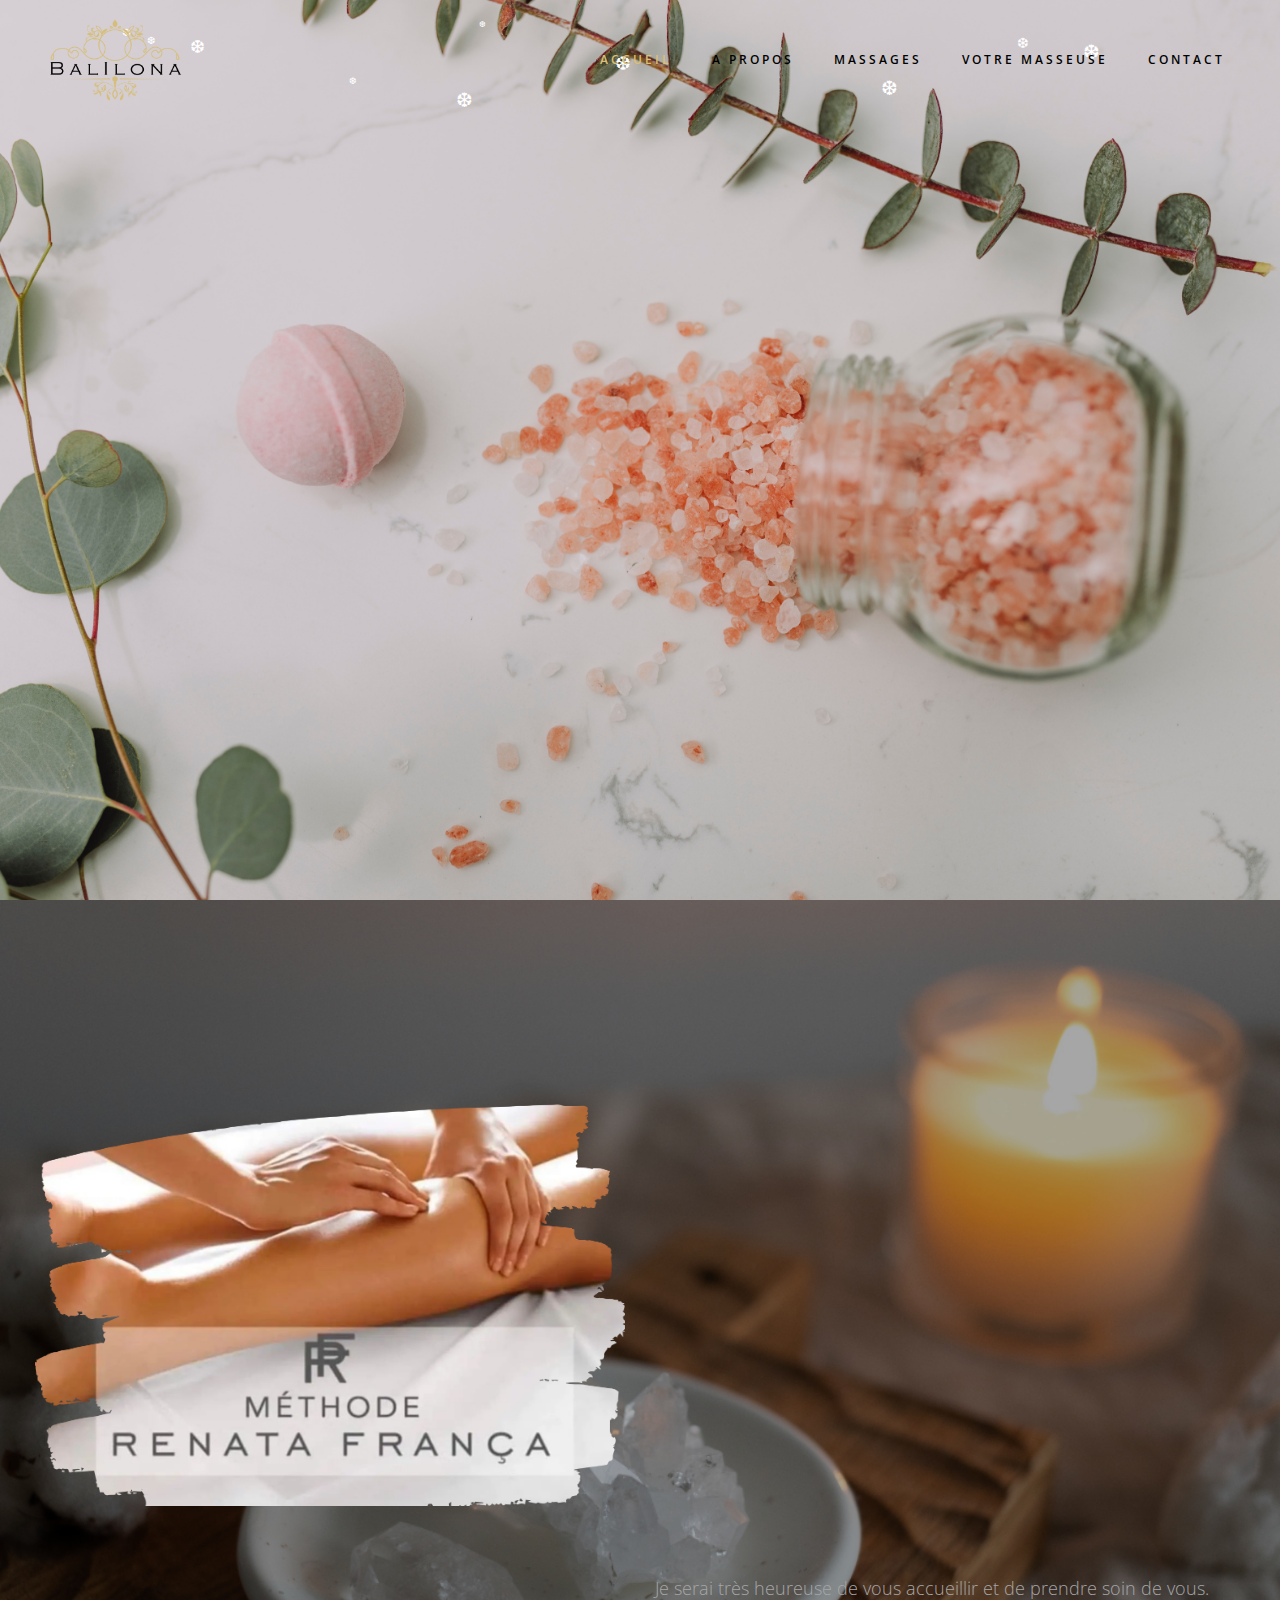
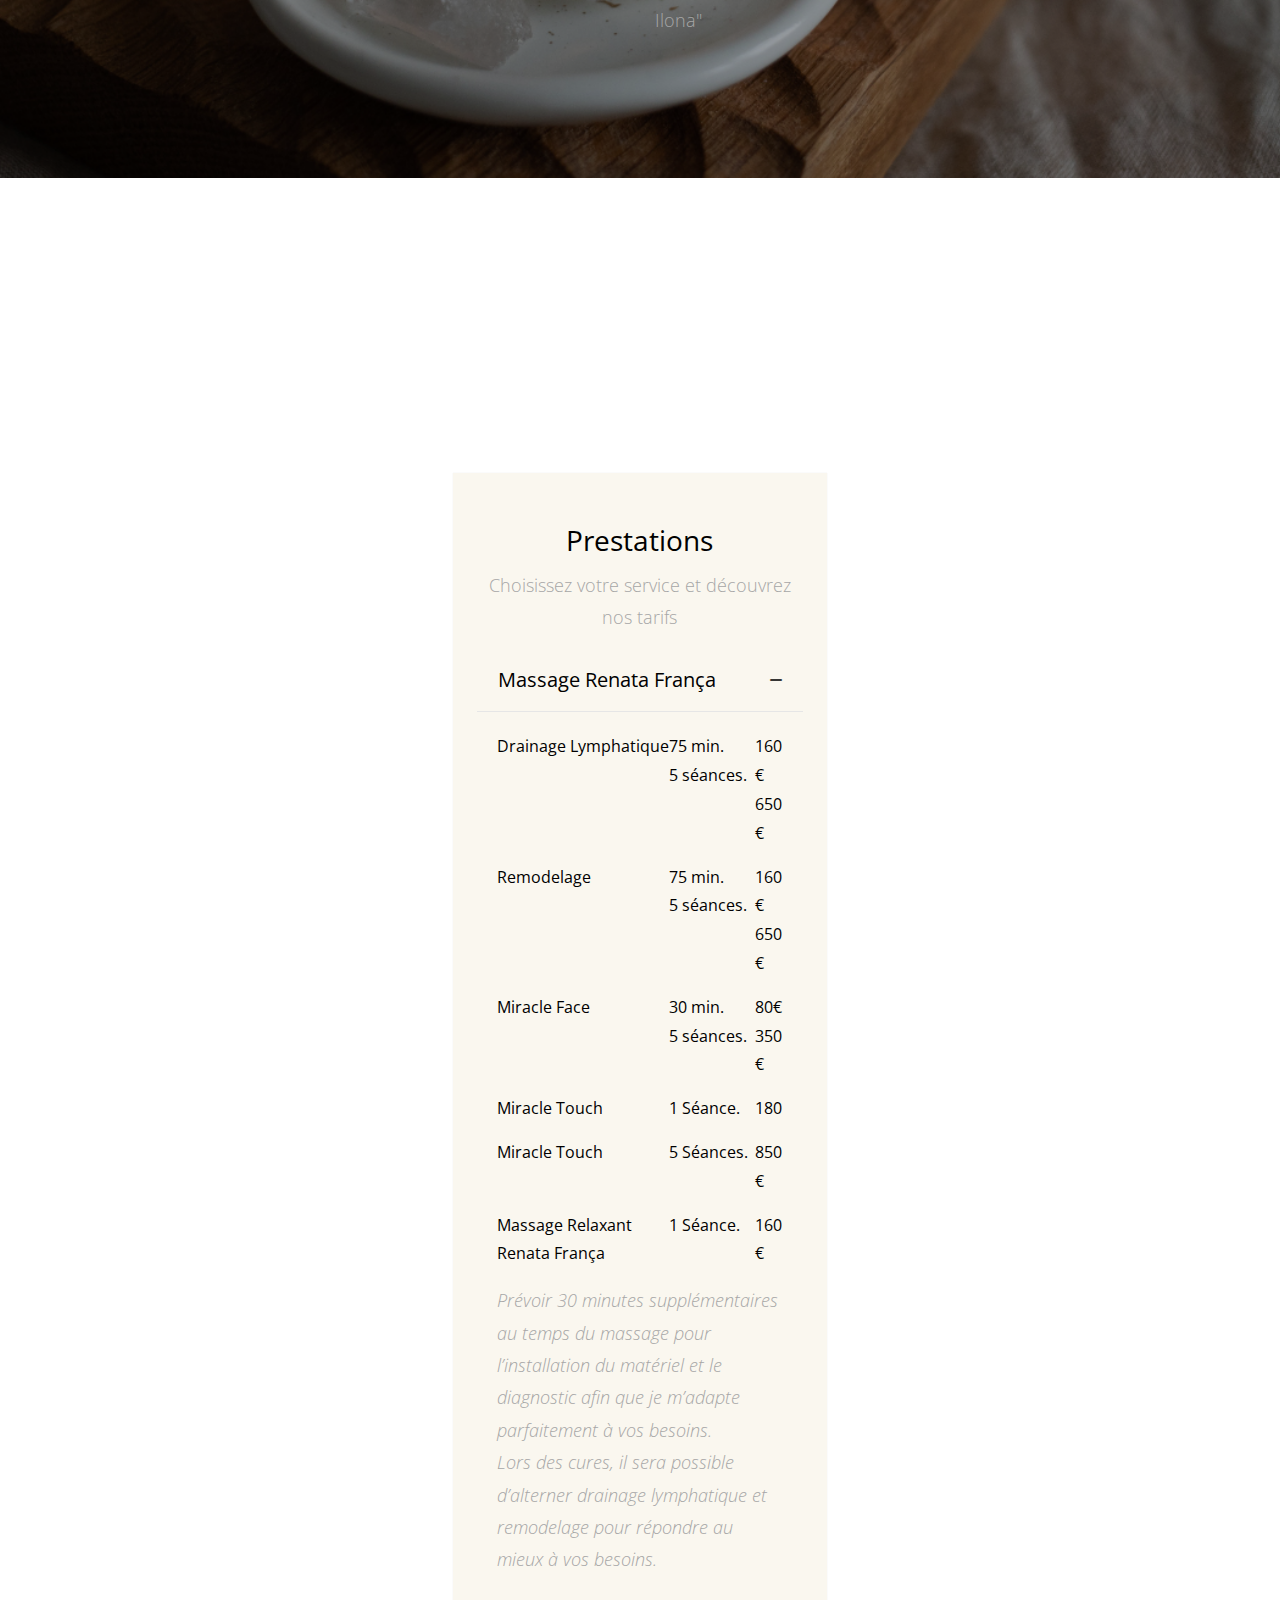
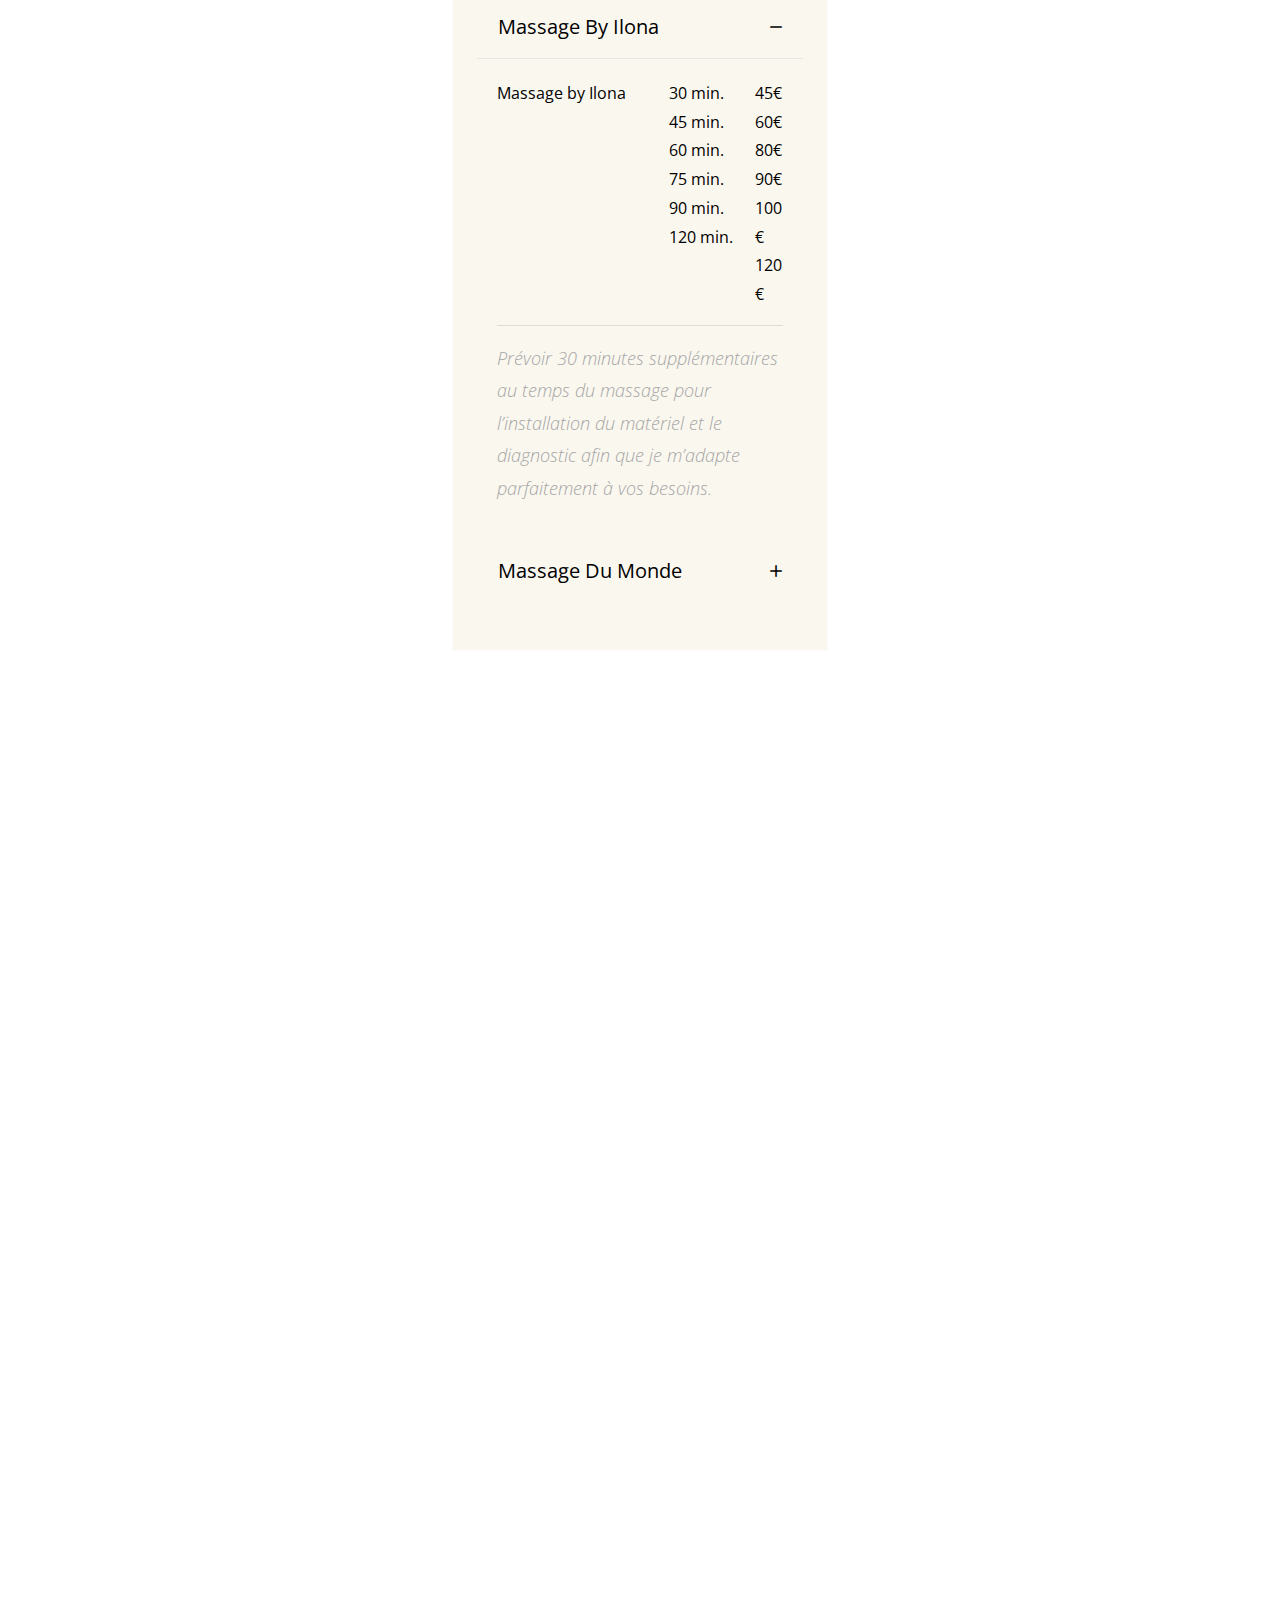
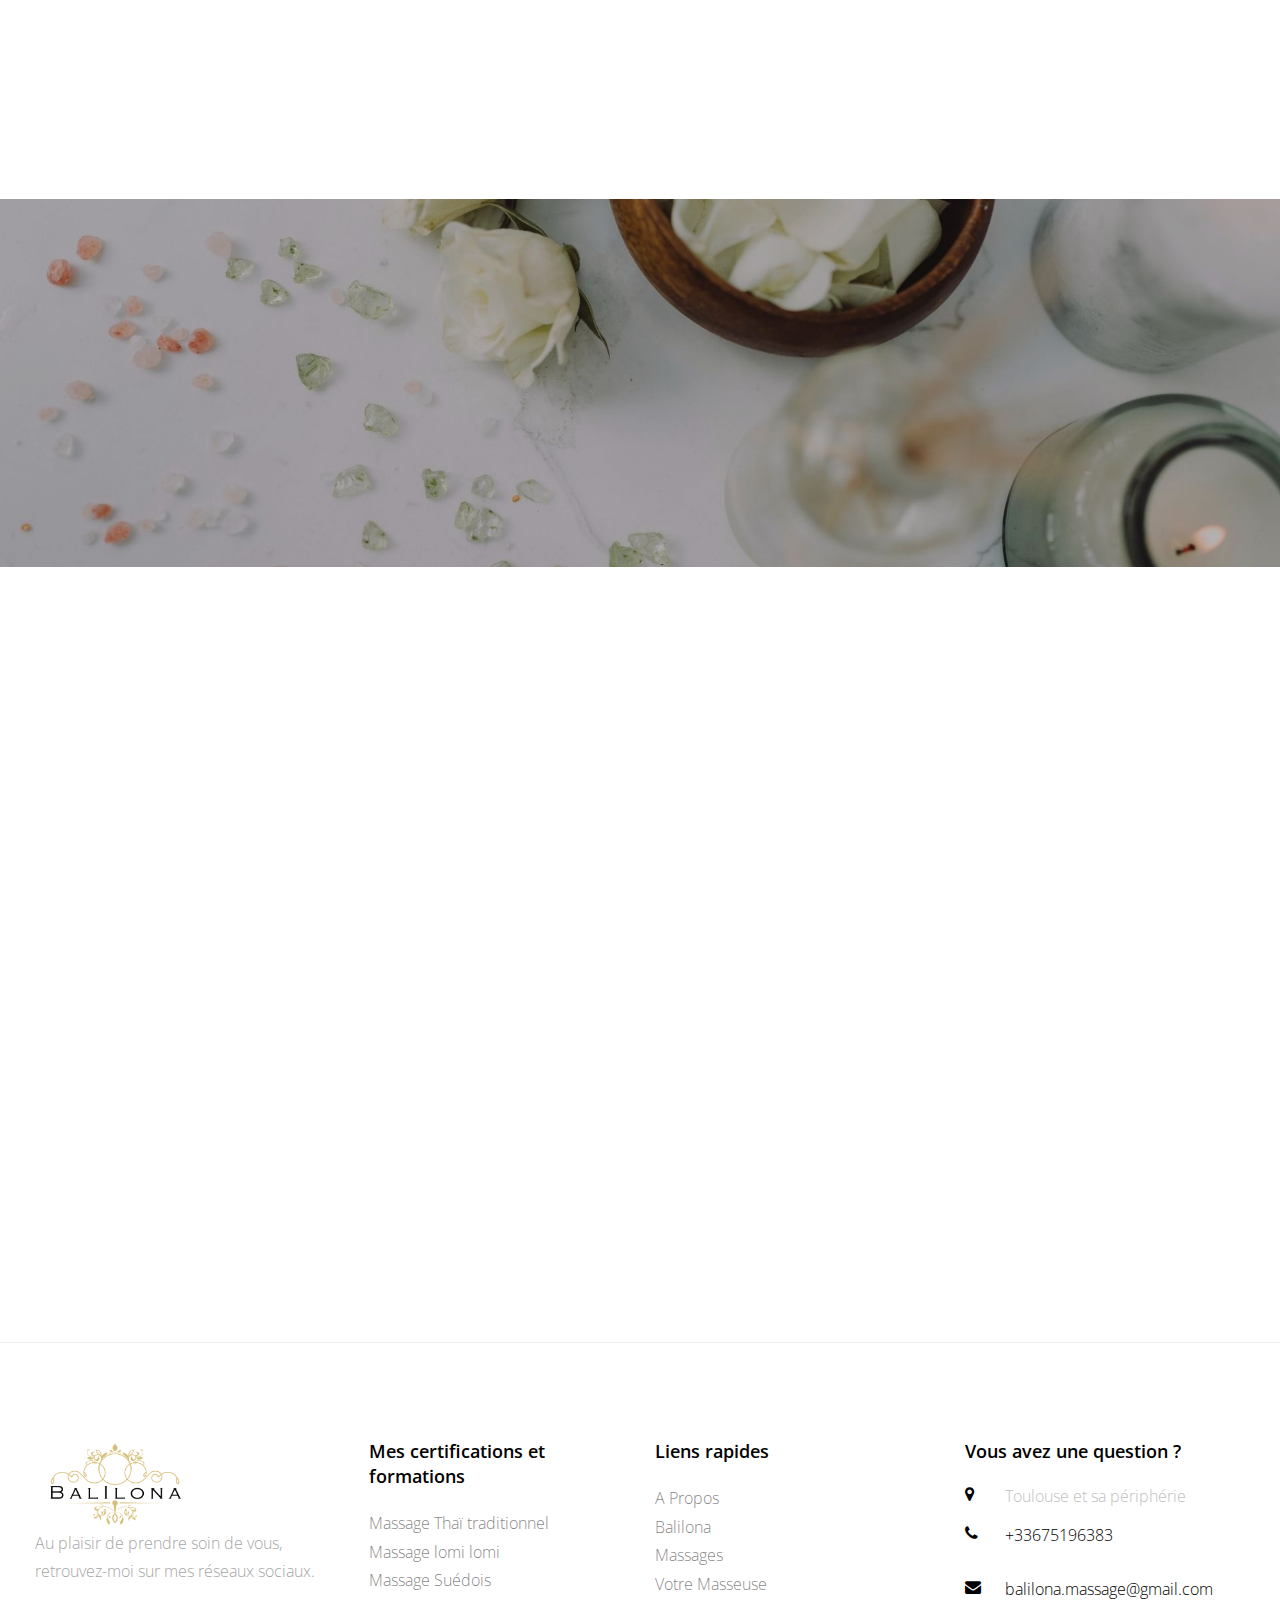
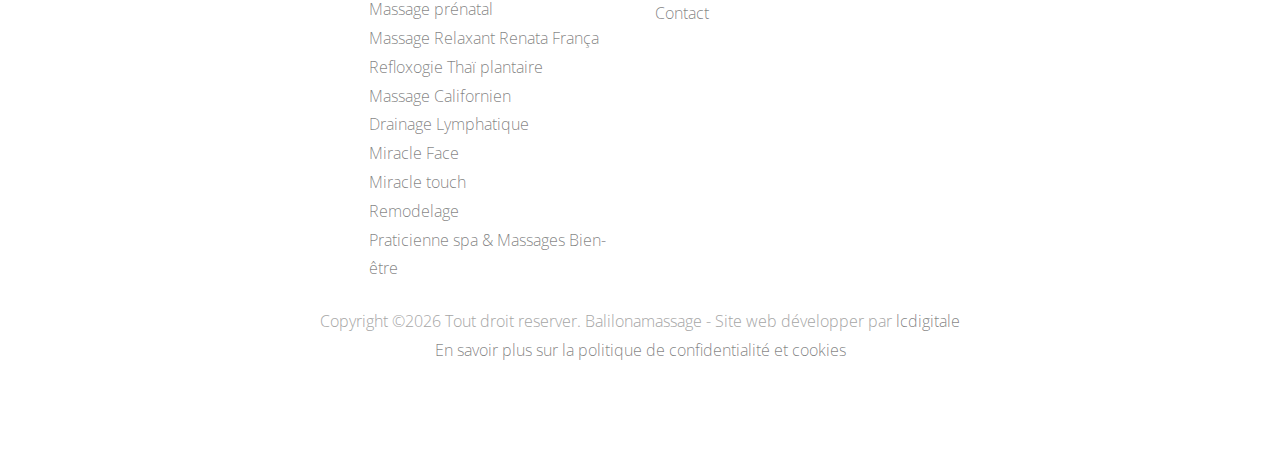
==== commit 0f4cf969: "ok" ====
--- a/index.html
+++ b/index.html
@@ -57,8 +57,168 @@
  <link rel="shortcut icon" href="images/favicon.png" type="image/png"> 
  <link rel="icon" type="image/png" href="favicon-32x32.png" sizes="32x32" />
 <link rel="icon" type="image/png" href="favicon-16x16.png" sizes="16x16" />
-
-
+<!-- Quantcast Choice. Consent Manager Tag v2.0 (for TCF 2.0) -->
+<script type="text/javascript" async=true>
+	(function() {
+	  var host = 'balilonamassages.fr';
+	  var element = document.createElement('script');
+	  var firstScript = document.getElementsByTagName('script')[0];
+	  var url = 'https://cmp.quantcast.com'
+		.concat('/choice/', 'HJwjqPMSMGCJJ', '/', host, '/choice.js?tag_version=V2');
+	  var uspTries = 0;
+	  var uspTriesLimit = 3;
+	  element.async = true;
+	  element.type = 'text/javascript';
+	  element.src = url;
+	
+	  firstScript.parentNode.insertBefore(element, firstScript);
+	
+	  function makeStub() {
+		var TCF_LOCATOR_NAME = '__tcfapiLocator';
+		var queue = [];
+		var win = window;
+		var cmpFrame;
+	
+		function addFrame() {
+		  var doc = win.document;
+		  var otherCMP = !!(win.frames[TCF_LOCATOR_NAME]);
+	
+		  if (!otherCMP) {
+			if (doc.body) {
+			  var iframe = doc.createElement('iframe');
+	
+			  iframe.style.cssText = 'display:none';
+			  iframe.name = TCF_LOCATOR_NAME;
+			  doc.body.appendChild(iframe);
+			} else {
+			  setTimeout(addFrame, 5);
+			}
+		  }
+		  return !otherCMP;
+		}
+	
+		function tcfAPIHandler() {
+		  var gdprApplies;
+		  var args = arguments;
+	
+		  if (!args.length) {
+			return queue;
+		  } else if (args[0] === 'setGdprApplies') {
+			if (
+			  args.length > 3 &&
+			  args[2] === 2 &&
+			  typeof args[3] === 'boolean'
+			) {
+			  gdprApplies = args[3];
+			  if (typeof args[2] === 'function') {
+				args[2]('set', true);
+			  }
+			}
+		  } else if (args[0] === 'ping') {
+			var retr = {
+			  gdprApplies: gdprApplies,
+			  cmpLoaded: false,
+			  cmpStatus: 'stub'
+			};
+	
+			if (typeof args[2] === 'function') {
+			  args[2](retr);
+			}
+		  } else {
+			if(args[0] === 'init' && typeof args[3] === 'object') {
+			  args[3] = Object.assign(args[3], { tag_version: 'V2' });
+			}
+			queue.push(args);
+		  }
+		}
+	
+		function postMessageEventHandler(event) {
+		  var msgIsString = typeof event.data === 'string';
+		  var json = {};
+	
+		  try {
+			if (msgIsString) {
+			  json = JSON.parse(event.data);
+			} else {
+			  json = event.data;
+			}
+		  } catch (ignore) {}
+	
+		  var payload = json.__tcfapiCall;
+	
+		  if (payload) {
+			window.__tcfapi(
+			  payload.command,
+			  payload.version,
+			  function(retValue, success) {
+				var returnMsg = {
+				  __tcfapiReturn: {
+					returnValue: retValue,
+					success: success,
+					callId: payload.callId
+				  }
+				};
+				if (msgIsString) {
+				  returnMsg = JSON.stringify(returnMsg);
+				}
+				if (event && event.source && event.source.postMessage) {
+				  event.source.postMessage(returnMsg, '*');
+				}
+			  },
+			  payload.parameter
+			);
+		  }
+		}
+	
+		while (win) {
+		  try {
+			if (win.frames[TCF_LOCATOR_NAME]) {
+			  cmpFrame = win;
+			  break;
+			}
+		  } catch (ignore) {}
+	
+		  if (win === window.top) {
+			break;
+		  }
+		  win = win.parent;
+		}
+		if (!cmpFrame) {
+		  addFrame();
+		  win.__tcfapi = tcfAPIHandler;
+		  win.addEventListener('message', postMessageEventHandler, false);
+		}
+	  };
+	
+	  makeStub();
+	
+	  var uspStubFunction = function() {
+		var arg = arguments;
+		if (typeof window.__uspapi !== uspStubFunction) {
+		  setTimeout(function() {
+			if (typeof window.__uspapi !== 'undefined') {
+			  window.__uspapi.apply(window.__uspapi, arg);
+			}
+		  }, 500);
+		}
+	  };
+	
+	  var checkIfUspIsReady = function() {
+		uspTries++;
+		if (window.__uspapi === uspStubFunction && uspTries < uspTriesLimit) {
+		  console.warn('USP is not accessible');
+		} else {
+		  clearInterval(uspInterval);
+		}
+	  };
+	
+	  if (typeof window.__uspapi === 'undefined') {
+		window.__uspapi = uspStubFunction;
+		var uspInterval = setInterval(checkIfUspIsReady, 6000);
+	  }
+	})();
+	</script>
+	<!-- End Quantcast Choice. Consent Manager Tag v2.0 (for TCF 2.0) -->
 
   </head>
   <body>
@@ -870,6 +1030,32 @@
 			</div>
 		  </div>
 		</div>
+
+		<!-- Quantcast Tag -->
+<script type="text/javascript">
+	window._qevents = window._qevents || [];
+	
+	(function() {
+	var elem = document.createElement('script');
+	elem.src = (document.location.protocol == "https:" ? "https://secure" : "http://edge") + ".quantserve.com/quant.js";
+	elem.async = true;
+	elem.type = "text/javascript";
+	var scpt = document.getElementsByTagName('script')[0];
+	scpt.parentNode.insertBefore(elem, scpt);
+	})();
+	
+	window._qevents.push({
+	qacct:"p-HJwjqPMSMGCJJ",
+	uid:"contact@lcdigitale.fr"
+	});
+	</script>
+	
+	<noscript>
+	<div style="display:none;">
+	<img src="//pixel.quantserve.com/pixel/p-HJwjqPMSMGCJJ.gif" border="0" height="1" width="1" alt="Quantcast"/>
+	</div>
+	</noscript>
+	<!-- End Quantcast tag -->
 	  </footer>
   
 
@@ -898,23 +1084,23 @@
   <!-- <script type="text/javascript" src="https://click123.ca/dist/js/snow.js"></script> -->
   <!-- <script type="text/javascript" src="https://click123.ca/dist/js/heart.js"></script> -->
 
-  <!-- <script type="text/javascript" src="js/snow.js"></script>
+  <script type="text/javascript" src="js/snow.js"></script>
     <script type="text/javascript">
         window.onload = function(){
             snow.init(10);
         };
-    </script> -->
+    </script>
 
 
   <!-- Cookie Consent by https://www.FreePrivacyPolicy.com -->
-<script type="text/javascript" src="//www.freeprivacypolicy.com/public/cookie-consent/4.0.0/cookie-consent.js" charset="UTF-8"></script>
+<!-- <script type="text/javascript" src="//www.freeprivacypolicy.com/public/cookie-consent/4.0.0/cookie-consent.js" charset="UTF-8"></script>
 <script type="text/javascript" charset="UTF-8">
 document.addEventListener('DOMContentLoaded', function () {
 cookieconsent.run({"notice_banner_type":"standalone","consent_type":"express","palette":"light","language":"fr","page_load_consent_levels":["strictly-necessary"],"notice_banner_reject_button_hide":false,"preferences_center_close_button_hide":false,"page_refresh_confirmation_buttons":false,"website_name":"www.balilonamassages.fr/","website_privacy_policy_url":"https://www.balilonamassages.fr/cookies.html"});
 });
-</script>
-
-<noscript>Cookie Consent by <a href="https://www.freeprivacypolicy.com/" rel="nofollow noopener">Free Privacy Policy Generator website</a></noscript>
+</script> -->
+
+<!-- <noscript>Cookie Consent by <a href="https://www.freeprivacypolicy.com/" rel="nofollow noopener">Free Privacy Policy Generator website</a></noscript> -->
 <!-- End Cookie Consent -->
 
 </body>
